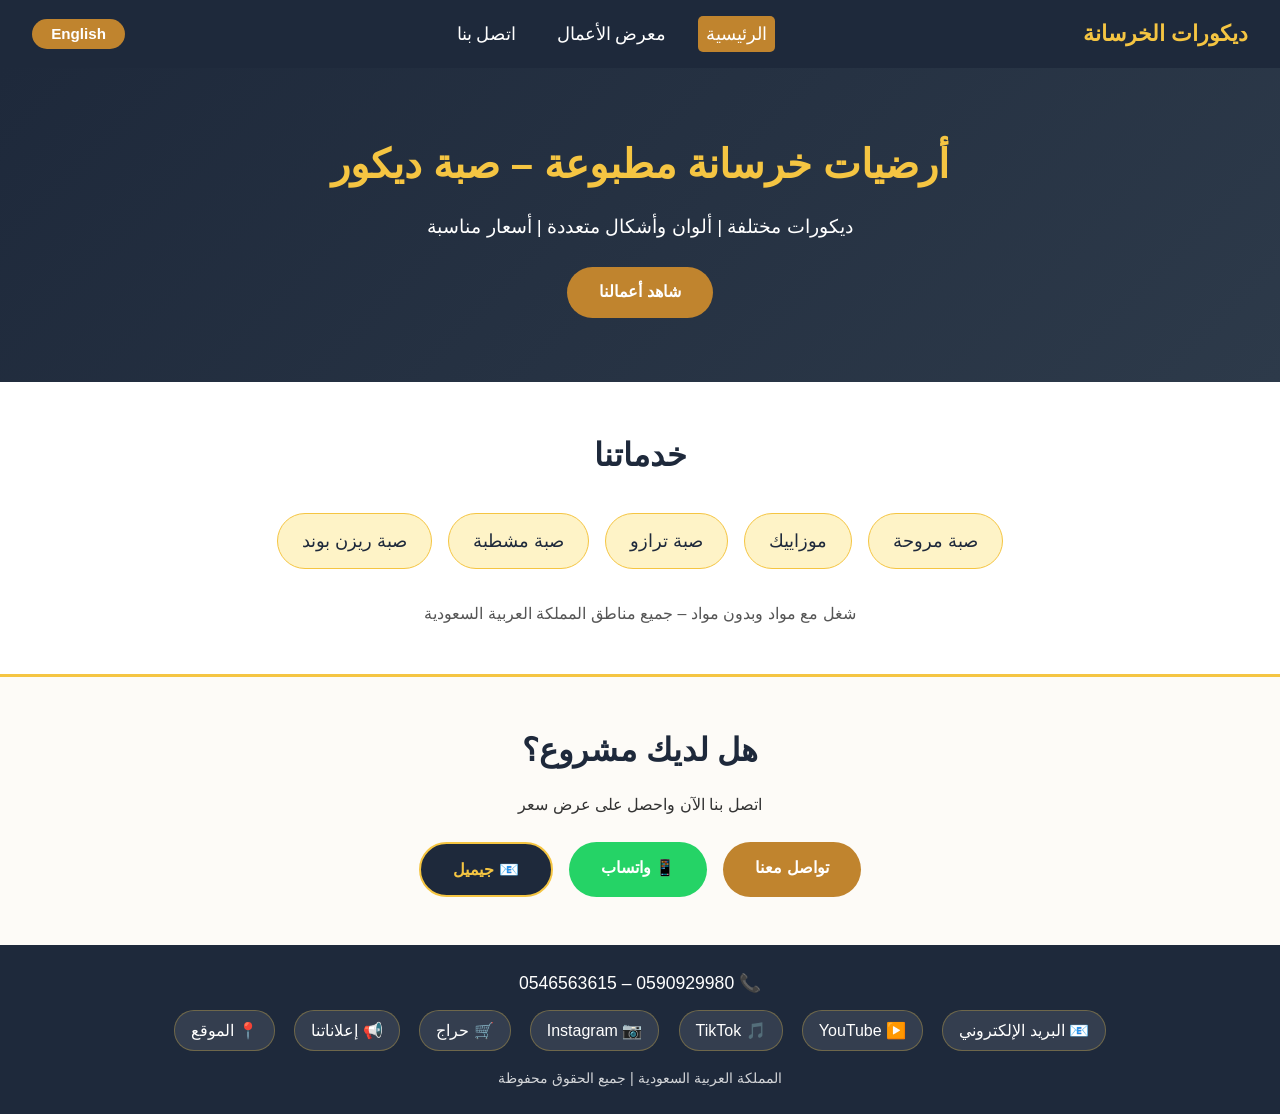
==== index.html @ 43a1a2ac "Initial commit: complete bilingual stamped concrete website" ====
<!DOCTYPE html>
<html lang="ar" dir="rtl">
<head>
    <meta charset="UTF-8">
    <meta name="viewport" content="width=device-width, initial-scale=1.0">
    <title>أرضيات خرسانة مطبوعة – صبة ديكور | Stamped Concrete Flooring</title>
    <meta name="description" content="خدمات أرضيات خرسانة مطبوعة وملونة في المملكة العربية السعودية – صبة مروحة، موزاييك، ترازو، ريزن بوند. أسعار مناسبة وجودة عالية.">
    <meta name="keywords" content="خرسانة مطبوعة, أرضيات ديكور, صبة ترازو, موزاييك, ريزن بوند, السعودية, ديكورات خرسانية">
    <meta property="og:title" content="أرضيات خرسانة مطبوعة – صبة ديكور">
    <meta property="og:description" content="أفضل خدمات الخرسانة المطبوعة في السعودية – تصاميم عصرية، أسعار تنافسية.">
    <meta property="og:type" content="website">
    <meta property="og:url" content="https://your-site.netlify.app/">
    <meta property="og:image" content="https://your-site.netlify.app/images/og-home.jpg">
    <link rel="stylesheet" href="css/style.css">
</head>
<body>
    <nav>
        <div class="logo">
            <span class="lang-ar">ديكورات الخرسانة</span>
            <span class="lang-en">Decorative Concrete</span>
        </div>
        <ul>
            <li><a href="index.html" class="active"><span class="lang-ar">الرئيسية</span><span class="lang-en">Home</span></a></li>
            <li><a href="gallery.html"><span class="lang-ar">معرض الأعمال</span><span class="lang-en">Gallery</span></a></li>
            <li><a href="contact.html"><span class="lang-ar">اتصل بنا</span><span class="lang-en">Contact</span></a></li>
        </ul>
        <button id="lang-toggle" class="lang-btn">English</button>
    </nav>

    <section class="hero">
        <h1>
            <span class="lang-ar">أرضيات خرسانة مطبوعة – صبة ديكور</span>
            <span class="lang-en">Stamped Concrete Flooring – Decorative Slab</span>
        </h1>
        <p>
            <span class="lang-ar">ديكورات مختلفة | ألوان وأشكال متعددة | أسعار مناسبة</span>
            <span class="lang-en">Various Designs | Multiple Colors &amp; Shapes | Affordable Prices</span>
        </p>
        <a href="gallery.html" class="btn">
            <span class="lang-ar">شاهد أعمالنا</span>
            <span class="lang-en">View Our Work</span>
        </a>
    </section>

    <section class="services">
        <h2>
            <span class="lang-ar">خدماتنا</span>
            <span class="lang-en">Our Services</span>
        </h2>
        <div class="service-list">
            <div class="service-item"><span class="lang-ar">صبة مروحة</span><span class="lang-en">Fan Pattern</span></div>
            <div class="service-item"><span class="lang-ar">موزاييك</span><span class="lang-en">Mosaic</span></div>
            <div class="service-item"><span class="lang-ar">صبة ترازو</span><span class="lang-en">Terrazzo Finish</span></div>
            <div class="service-item"><span class="lang-ar">صبة مشطبة</span><span class="lang-en">Smooth Trowel Finish</span></div>
            <div class="service-item"><span class="lang-ar">صبة ريزن بوند</span><span class="lang-en">Resin Bond</span></div>
        </div>
        <p class="note">
            <span class="lang-ar">شغل مع مواد وبدون مواد – جميع مناطق المملكة العربية السعودية</span>
            <span class="lang-en">Work with or without materials – All regions of Saudi Arabia</span>
        </p>
    </section>

    <section class="cta">
        <h2>
            <span class="lang-ar">هل لديك مشروع؟</span>
            <span class="lang-en">Have a Project?</span>
        </h2>
        <p>
            <span class="lang-ar">اتصل بنا الآن واحصل على عرض سعر</span>
            <span class="lang-en">Contact us now for a price quote</span>
        </p>
        <div class="cta-buttons">
            <a href="contact.html" class="btn">
                <span class="lang-ar">تواصل معنا</span>
                <span class="lang-en">Get in Touch</span>
            </a>
            <a href="https://wa.me/966590929980?text=السلام%20عليكم،%20أريد%20الاستفسار%20عن%20خدمات%20الخرسانة%20المطبوعة%20والديكورات." target="_blank" class="btn whatsapp-cta-btn">
                📱 <span class="lang-ar">واتساب</span><span class="lang-en">WhatsApp</span>
            </a>
            <a href="https://mail.google.com/mail/?view=cm&fs=1&to=Ziaurrahmanzsdir5405@gmail.com&su=استفسار%20عن%20الخرسانة%20المطبوعة&body=السلام%20عليكم،%20أريد%20الاستفسار%20عن%20خدماتكم..." target="_blank" class="btn email-cta-btn">
                📧 <span class="lang-ar">جيميل</span><span class="lang-en">Gmail</span>
            </a>
        </div>
    </section>

    <footer>
        <div class="footer-contact">
            <span class="lang-ar">📞 0590929980 – 0546563615</span>
            <span class="lang-en">📞 +966 59 092 9980 – +966 54 656 3615</span>
        </div>
        <div class="social-links">
            <a href="mailto:Ziaurrahmanzsdir5405@gmail.com">📧 <span class="lang-ar">البريد الإلكتروني</span><span class="lang-en">Email</span></a>
            <a href="https://youtube.com/@ziaurrahmandir9875?si=9WGgeaylaAGoXP9o" target="_blank">▶️ YouTube</a>
            <a href="https://www.tiktok.com/@concrete.stumped?_r=1&_t=ZS-96AVyMabSJc" target="_blank">🎵 TikTok</a>
            <a href="https://www.instagram.com/stamped_concrets_flooring?igsh=ZmpiemlpenpobGZy&utm_source=qr" target="_blank">📷 Instagram</a>
            <a href="https://haraj.com.sa/shared-post/019e03a4-a156-7d0e-a157-987ded755cda/" target="_blank">🛒 <span class="lang-ar">حراج</span><span class="lang-en">Haraj</span></a>
            <a href="https://haraj.com.sa/@sbh_513?src=ios" target="_blank">📢 <span class="lang-ar">إعلاناتنا</span><span class="lang-en">Our Ads</span></a>
            <a href="https://www.google.com/maps/place/24%C2%B037'01.4%22N+46%C2%B042'46.4%22E" target="_blank">📍 <span class="lang-ar">الموقع</span><span class="lang-en">Location</span></a>
        </div>
        <p class="copyright">
            <span class="lang-ar">المملكة العربية السعودية | جميع الحقوق محفوظة</span>
            <span class="lang-en">Saudi Arabia | All Rights Reserved</span>
        </p>
    </footer>
</body>
</html>
---- css/style.css ----
* {
    margin: 0;
    padding: 0;
    box-sizing: border-box;
}

body {
    font-family: 'Segoe UI', Tahoma, Geneva, Verdana, sans-serif;
    line-height: 1.6;
    color: #333;
    background: #fdfbf7;
}

/* Navigation */
nav {
    display: flex;
    justify-content: space-between;
    align-items: center;
    background: #1e293b;
    color: white;
    padding: 1rem 2rem;
    flex-wrap: wrap;
}

.logo {
    font-size: 1.4rem;
    font-weight: bold;
    color: #f5c542;
}

nav ul {
    list-style: none;
    display: flex;
    gap: 1.5rem;
}

nav a {
    color: white;
    text-decoration: none;
    font-size: 1.1rem;
    padding: 0.5rem;
    border-radius: 5px;
    transition: background 0.3s;
}

nav a.active, nav a:hover {
    background: #c0842e;
}

/* Language Switch Button */
.lang-btn {
    background: #c0842e;
    color: white;
    border: none;
    padding: 0.4rem 1.2rem;
    border-radius: 20px;
    font-size: 0.95rem;
    cursor: pointer;
    font-weight: bold;
    transition: background 0.3s;
    white-space: nowrap;
    margin-right: 1rem;
}

.lang-btn:hover {
    background: #a06d1a;
}

/* Hero */
.hero {
    text-align: center;
    padding: 4rem 2rem;
    background: linear-gradient(135deg, #1e293b, #2d3a4a);
    color: white;
}

.small-hero {
    padding: 2.5rem;
}

.hero h1 {
    font-size: 2.5rem;
    margin-bottom: 1rem;
    color: #f5c542;
}

.hero p {
    font-size: 1.2rem;
    margin-bottom: 1.5rem;
}

.btn {
    display: inline-block;
    background: #c0842e;
    color: white;
    padding: 0.8rem 2rem;
    border-radius: 50px;
    text-decoration: none;
    font-weight: bold;
    transition: background 0.3s;
    border: none;
    cursor: pointer;
    font-size: 1rem;
}

.btn:hover {
    background: #a06d1a;
}

/* Services */
.services {
    padding: 3rem 2rem;
    text-align: center;
    background: white;
    border-bottom: 3px solid #f5c542;
}

.services h2 {
    font-size: 2rem;
    margin-bottom: 2rem;
    color: #1e293b;
}

.service-list {
    display: flex;
    flex-wrap: wrap;
    justify-content: center;
    gap: 1rem;
    margin-bottom: 2rem;
}

.service-item {
    background: #fef3c7;
    padding: 0.8rem 1.5rem;
    border-radius: 30px;
    font-size: 1.1rem;
    font-weight: 500;
    color: #1e293b;
    border: 1px solid #f5c542;
}

.note {
    color: #555;
    font-size: 1rem;
}

/* CTA */
.cta {
    text-align: center;
    padding: 3rem 2rem;
    background: #fdfbf7;
}

.cta h2 {
    font-size: 2rem;
    margin-bottom: 1rem;
    color: #1e293b;
}

/* CTA buttons row */
.cta-buttons {
    display: flex;
    flex-wrap: wrap;
    justify-content: center;
    gap: 1rem;
    margin-top: 1.5rem;
}

.whatsapp-cta-btn {
    background: #25D366;
}

.whatsapp-cta-btn:hover {
    background: #128C7E;
}

.email-cta-btn {
    background: #1e293b;
    color: #f5c542;
    border: 2px solid #f5c542;
}

.email-cta-btn:hover {
    background: #c0842e;
    color: white;
    border-color: #c0842e;
}

/* Footer */
footer {
    background: #1e293b;
    color: white;
    text-align: center;
    padding: 1.5rem 1rem;
    direction: rtl;
}

footer a {
    color: #f5c542;
    text-decoration: none;
}

.footer-contact {
    font-size: 1.1rem;
    margin-bottom: 0.8rem;
}

.social-links {
    display: flex;
    flex-wrap: wrap;
    justify-content: center;
    gap: 1.2rem;
    margin-bottom: 1rem;
    font-size: 1rem;
}

.social-links a {
    color: white;
    background: rgba(255,255,255,0.1);
    padding: 0.4rem 1rem;
    border-radius: 20px;
    transition: background 0.3s;
    text-decoration: none;
    border: 1px solid rgba(245,197,66,0.3);
}

.social-links a:hover {
    background: #c0842e;
    border-color: #f5c542;
}

.copyright {
    font-size: 0.9rem;
    opacity: 0.8;
    margin-top: 0.5rem;
}

/* Gallery */
.gallery-container {
    display: grid;
    grid-template-columns: repeat(auto-fill, minmax(250px, 1fr));
    gap: 15px;
    padding: 2rem;
    max-width: 1200px;
    margin: 0 auto;
}

.gallery-item {
    overflow: hidden;
    border-radius: 8px;
    box-shadow: 0 2px 8px rgba(0,0,0,0.2);
    cursor: pointer;
    transition: transform 0.3s;
    background: #fff;
}

.gallery-item:hover {
    transform: scale(1.02);
}

.gallery-item img {
    width: 100%;
    height: 200px;
    object-fit: cover;
    display: block;
}

/* Lightbox */
.lightbox {
    display: none;
    position: fixed;
    z-index: 999;
    padding-top: 60px;
    left: 0;
    top: 0;
    width: 100%;
    height: 100%;
    overflow: auto;
    background-color: rgba(0,0,0,0.9);
}

.lightbox-content {
    display: block;
    margin: auto;
    max-width: 80%;
    max-height: 80vh;
}

.close {
    position: absolute;
    top: 30px;
    right: 45px;
    color: #fff;
    font-size: 40px;
    font-weight: bold;
    cursor: pointer;
}

#caption {
    text-align: center;
    color: #ccc;
    padding: 10px 0;
    font-size: 1.2em;
}

/* Contact Page (shared) */
.contact-form-section {
    max-width: 600px;
    margin: 2rem auto;
    padding: 2rem;
    background: white;
    border-radius: 10px;
    box-shadow: 0 2px 15px rgba(0,0,0,0.1);
    border-top: 4px solid #c0842e;
}

.whatsapp-btn {
    display: inline-block;
    background: #25D366;
    color: white;
    padding: 0.8rem 2rem;
    border-radius: 50px;
    text-decoration: none;
    font-weight: bold;
    font-size: 1.1rem;
    transition: background 0.3s;
}

.whatsapp-btn:hover {
    background: #128C7E;
}

/* Extra Links Section */
.extra-links {
    max-width: 600px;
    margin: 2rem auto;
    padding: 2rem;
    background: white;
    border-radius: 10px;
    box-shadow: 0 2px 15px rgba(0,0,0,0.1);
    text-align: center;
}

.extra-links h2, .extra-links h3 {
    margin-bottom: 1rem;
    color: #1e293b;
}

.social-buttons {
    display: flex;
    flex-wrap: wrap;
    justify-content: center;
    gap: 0.8rem;
    margin-bottom: 2rem;
}

.social-btn {
    background: #1e293b;
    color: white;
    padding: 0.5rem 1.2rem;
    border-radius: 25px;
    text-decoration: none;
    transition: background 0.3s;
    font-size: 0.95rem;
}

.social-btn:hover {
    background: #c0842e;
}

.map-link {
    margin-top: 1rem;
}

.map-btn {
    display: inline-block;
    background: #c0842e;
    color: white;
    padding: 0.7rem 1.8rem;
    border-radius: 50px;
    text-decoration: none;
    font-weight: bold;
    transition: background 0.3s;
}

.map-btn:hover {
    background: #a06d1a;
}

/* ---------- LANGUAGE TOGGLE RULES ---------- */
/* Hide English by default (Arabic shown) */
.lang-en {
    display: none;
}

/* When HTML has class lang-en, show English and hide Arabic */
html.lang-en .lang-ar {
    display: none;
}
html.lang-en .lang-en {
    display: inline;
}
/* For block elements that might be span, but need block display */
html.lang-en h1 .lang-en,
html.lang-en h2 .lang-en,
html.lang-en p .lang-en,
html.lang-en .btn .lang-en,
html.lang-en .service-item .lang-en,
html.lang-en label .lang-en {
    display: inline;
}
/* Ensure hero title and similar large spans are block if needed */
html.lang-en .hero h1 .lang-en,
html.lang-en .hero p .lang-en {
    display: block;
}

/* Direction handling */
html[dir="rtl"] body {
    direction: rtl;
    text-align: right;
}
html[dir="ltr"] body {
    direction: ltr;
    text-align: left;
}

/* LTR specific fix for navigation layout */
html[dir="ltr"] nav {
    flex-direction: row;
}
html[dir="rtl"] nav {
    flex-direction: row;
}

/* Responsive */
@media (max-width: 600px) {
    nav {
        flex-direction: column;
        gap: 1rem;
    }
    nav ul {
        flex-wrap: wrap;
        justify-content: center;
    }
    .hero h1 {
        font-size: 1.8rem;
    }
    .social-links {
        flex-direction: column;
        align-items: center;
    }
}
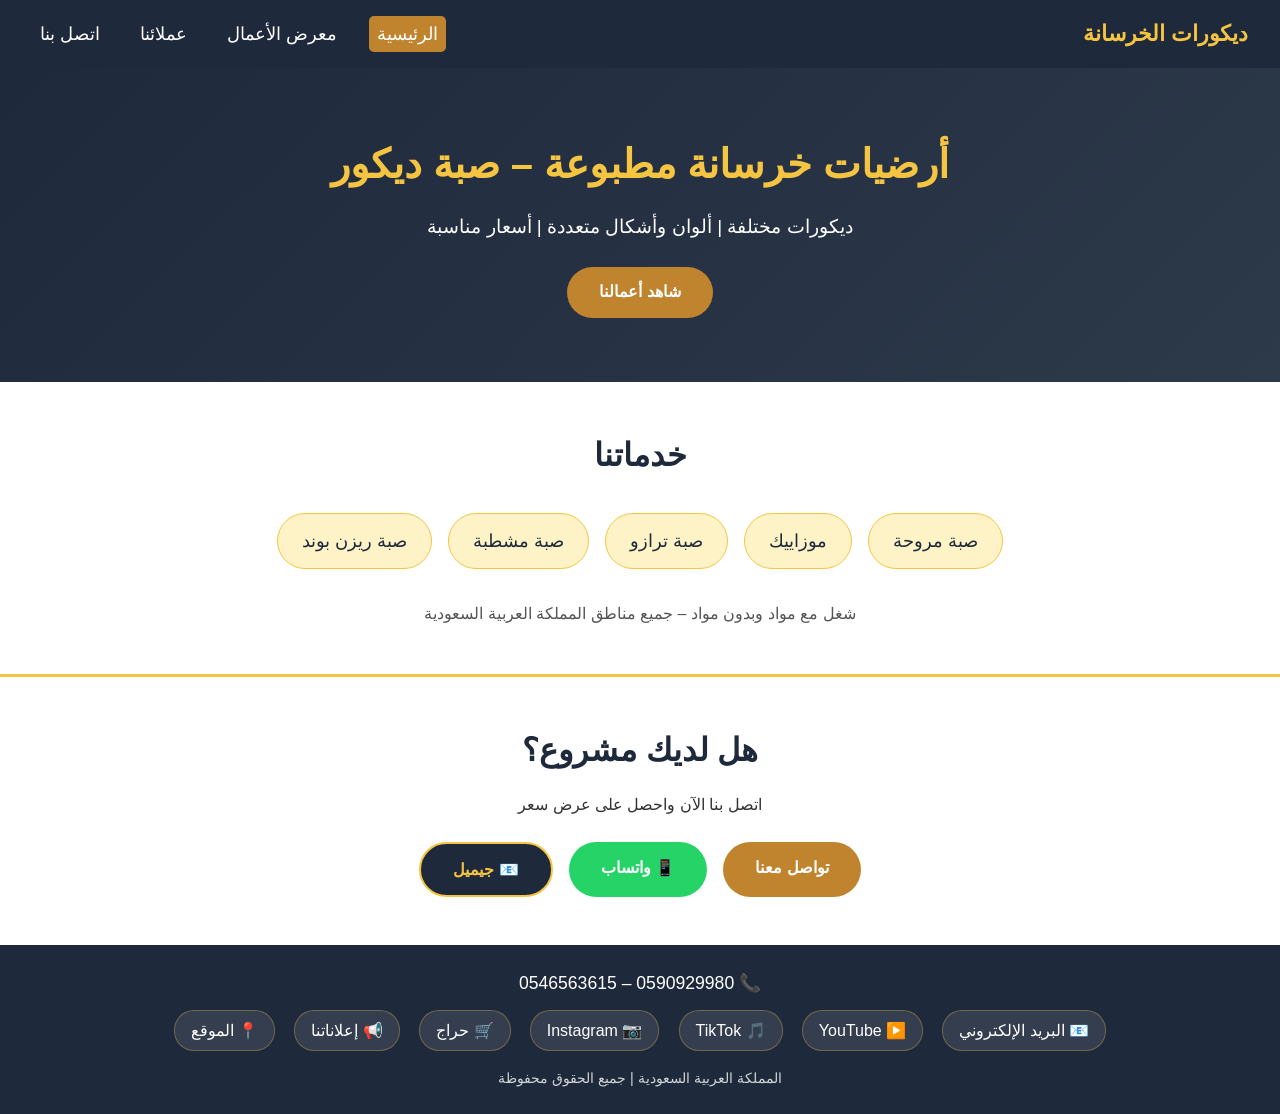
==== commit 5bbbf3f2: "Add tile background, fade-in animations, bilingual toggle, and customers page with counters" ====
--- a/index.html
+++ b/index.html
@@ -9,98 +9,69 @@
     <meta property="og:title" content="أرضيات خرسانة مطبوعة – صبة ديكور">
     <meta property="og:description" content="أفضل خدمات الخرسانة المطبوعة في السعودية – تصاميم عصرية، أسعار تنافسية.">
     <meta property="og:type" content="website">
-    <meta property="og:url" content="https://your-site.netlify.app/">
-    <meta property="og:image" content="https://your-site.netlify.app/images/og-home.jpg">
     <link rel="stylesheet" href="css/style.css">
 </head>
 <body>
     <nav>
-        <div class="logo">
-            <span class="lang-ar">ديكورات الخرسانة</span>
-            <span class="lang-en">Decorative Concrete</span>
-        </div>
+        <div class="logo">ديكورات الخرسانة</div>
         <ul>
-            <li><a href="index.html" class="active"><span class="lang-ar">الرئيسية</span><span class="lang-en">Home</span></a></li>
-            <li><a href="gallery.html"><span class="lang-ar">معرض الأعمال</span><span class="lang-en">Gallery</span></a></li>
-            <li><a href="contact.html"><span class="lang-ar">اتصل بنا</span><span class="lang-en">Contact</span></a></li>
+            <li><a href="index.html" class="active">الرئيسية</a></li>
+            <li><a href="gallery.html">معرض الأعمال</a></li>
+            <li><a href="customers.html">عملائنا</a></li>
+            <li><a href="contact.html">اتصل بنا</a></li>
         </ul>
-        <button id="lang-toggle" class="lang-btn">English</button>
     </nav>
 
-    <section class="hero">
-        <h1>
-            <span class="lang-ar">أرضيات خرسانة مطبوعة – صبة ديكور</span>
-            <span class="lang-en">Stamped Concrete Flooring – Decorative Slab</span>
-        </h1>
-        <p>
-            <span class="lang-ar">ديكورات مختلفة | ألوان وأشكال متعددة | أسعار مناسبة</span>
-            <span class="lang-en">Various Designs | Multiple Colors &amp; Shapes | Affordable Prices</span>
-        </p>
-        <a href="gallery.html" class="btn">
-            <span class="lang-ar">شاهد أعمالنا</span>
-            <span class="lang-en">View Our Work</span>
-        </a>
+    <section class="hero fade-in">
+        <h1>أرضيات خرسانة مطبوعة – صبة ديكور</h1>
+        <p>ديكورات مختلفة | ألوان وأشكال متعددة | أسعار مناسبة</p>
+        <a href="gallery.html" class="btn">شاهد أعمالنا</a>
     </section>
 
-    <section class="services">
-        <h2>
-            <span class="lang-ar">خدماتنا</span>
-            <span class="lang-en">Our Services</span>
-        </h2>
+    <section class="services fade-in">
+        <h2>خدماتنا</h2>
         <div class="service-list">
-            <div class="service-item"><span class="lang-ar">صبة مروحة</span><span class="lang-en">Fan Pattern</span></div>
-            <div class="service-item"><span class="lang-ar">موزاييك</span><span class="lang-en">Mosaic</span></div>
-            <div class="service-item"><span class="lang-ar">صبة ترازو</span><span class="lang-en">Terrazzo Finish</span></div>
-            <div class="service-item"><span class="lang-ar">صبة مشطبة</span><span class="lang-en">Smooth Trowel Finish</span></div>
-            <div class="service-item"><span class="lang-ar">صبة ريزن بوند</span><span class="lang-en">Resin Bond</span></div>
+            <div class="service-item">صبة مروحة</div>
+            <div class="service-item">موزاييك</div>
+            <div class="service-item">صبة ترازو</div>
+            <div class="service-item">صبة مشطبة</div>
+            <div class="service-item">صبة ريزن بوند</div>
         </div>
-        <p class="note">
-            <span class="lang-ar">شغل مع مواد وبدون مواد – جميع مناطق المملكة العربية السعودية</span>
-            <span class="lang-en">Work with or without materials – All regions of Saudi Arabia</span>
-        </p>
+        <p class="note">شغل مع مواد وبدون مواد – جميع مناطق المملكة العربية السعودية</p>
     </section>
 
-    <section class="cta">
-        <h2>
-            <span class="lang-ar">هل لديك مشروع؟</span>
-            <span class="lang-en">Have a Project?</span>
-        </h2>
-        <p>
-            <span class="lang-ar">اتصل بنا الآن واحصل على عرض سعر</span>
-            <span class="lang-en">Contact us now for a price quote</span>
-        </p>
+    <section class="cta fade-in">
+        <h2>هل لديك مشروع؟</h2>
+        <p>اتصل بنا الآن واحصل على عرض سعر</p>
         <div class="cta-buttons">
-            <a href="contact.html" class="btn">
-                <span class="lang-ar">تواصل معنا</span>
-                <span class="lang-en">Get in Touch</span>
-            </a>
-            <a href="https://wa.me/966590929980?text=السلام%20عليكم،%20أريد%20الاستفسار%20عن%20خدمات%20الخرسانة%20المطبوعة%20والديكورات." target="_blank" class="btn whatsapp-cta-btn">
-                📱 <span class="lang-ar">واتساب</span><span class="lang-en">WhatsApp</span>
-            </a>
-            <a href="https://mail.google.com/mail/?view=cm&fs=1&to=Ziaurrahmanzsdir5405@gmail.com&su=استفسار%20عن%20الخرسانة%20المطبوعة&body=السلام%20عليكم،%20أريد%20الاستفسار%20عن%20خدماتكم..." target="_blank" class="btn email-cta-btn">
-                📧 <span class="lang-ar">جيميل</span><span class="lang-en">Gmail</span>
-            </a>
+            <a href="contact.html" class="btn">تواصل معنا</a>
+            <a href="https://wa.me/966590929980?text=السلام%20عليكم،%20أريد%20الاستفسار%20عن%20خدمات%20الخرسانة%20المطبوعة%20والديكورات." target="_blank" class="btn whatsapp-cta-btn">📱 واتساب</a>
+            <a href="https://mail.google.com/mail/?view=cm&fs=1&to=Ziaurrahmanzsdir5405@gmail.com&su=استفسار%20عن%20الخرسانة%20المطبوعة&body=السلام%20عليكم،%20أريد%20الاستفسار%20عن%20خدماتكم..." target="_blank" class="btn email-cta-btn">📧 جيميل</a>
         </div>
     </section>
 
     <footer>
-        <div class="footer-contact">
-            <span class="lang-ar">📞 0590929980 – 0546563615</span>
-            <span class="lang-en">📞 +966 59 092 9980 – +966 54 656 3615</span>
-        </div>
+        <div class="footer-contact">📞 0590929980 – 0546563615</div>
         <div class="social-links">
-            <a href="mailto:Ziaurrahmanzsdir5405@gmail.com">📧 <span class="lang-ar">البريد الإلكتروني</span><span class="lang-en">Email</span></a>
+            <a href="mailto:Ziaurrahmanzsdir5405@gmail.com">📧 البريد الإلكتروني</a>
             <a href="https://youtube.com/@ziaurrahmandir9875?si=9WGgeaylaAGoXP9o" target="_blank">▶️ YouTube</a>
             <a href="https://www.tiktok.com/@concrete.stumped?_r=1&_t=ZS-96AVyMabSJc" target="_blank">🎵 TikTok</a>
             <a href="https://www.instagram.com/stamped_concrets_flooring?igsh=ZmpiemlpenpobGZy&utm_source=qr" target="_blank">📷 Instagram</a>
-            <a href="https://haraj.com.sa/shared-post/019e03a4-a156-7d0e-a157-987ded755cda/" target="_blank">🛒 <span class="lang-ar">حراج</span><span class="lang-en">Haraj</span></a>
-            <a href="https://haraj.com.sa/@sbh_513?src=ios" target="_blank">📢 <span class="lang-ar">إعلاناتنا</span><span class="lang-en">Our Ads</span></a>
-            <a href="https://www.google.com/maps/place/24%C2%B037'01.4%22N+46%C2%B042'46.4%22E" target="_blank">📍 <span class="lang-ar">الموقع</span><span class="lang-en">Location</span></a>
+            <a href="https://haraj.com.sa/shared-post/019e03a4-a156-7d0e-a157-987ded755cda/" target="_blank">🛒 حراج</a>
+            <a href="https://haraj.com.sa/@sbh_513?src=ios" target="_blank">📢 إعلاناتنا</a>
+            <a href="https://www.google.com/maps/place/24%C2%B037'01.4%22N+46%C2%B042'46.4%22E" target="_blank">📍 الموقع</a>
         </div>
-        <p class="copyright">
-            <span class="lang-ar">المملكة العربية السعودية | جميع الحقوق محفوظة</span>
-            <span class="lang-en">Saudi Arabia | All Rights Reserved</span>
-        </p>
+        <p class="copyright">المملكة العربية السعودية | جميع الحقوق محفوظة</p>
     </footer>
+
+    <!-- Fade-in animation on load -->
+    <script>
+        document.addEventListener('DOMContentLoaded', function() {
+            const fadeEls = document.querySelectorAll('.fade-in');
+            fadeEls.forEach((el, i) => {
+                setTimeout(() => el.classList.add('visible'), i * 150);
+            });
+        });
+    </script>
 </body>
 </html>
--- a/css/style.css
+++ b/css/style.css
@@ -4,11 +4,23 @@
     box-sizing: border-box;
 }
 
+/* ========== ONLY TILE IMAGE BACKGROUND ========== */
 body {
     font-family: 'Segoe UI', Tahoma, Geneva, Verdana, sans-serif;
     line-height: 1.6;
     color: #333;
-    background: #fdfbf7;
+    /* Tile image is the sole background – no colour overlay */
+    background: url('../images/gallery/work1.jpeg') no-repeat center center fixed;
+    background-size: cover;
+}
+
+/* All content sections have a very light white transparency so text is readable,
+   but the tile image remains clearly visible behind them. */
+section, footer, .gallery-container, .counter-section,
+.customers-gallery-section, .current-projects, .double-counter {
+    background: rgba(255, 255, 255, 0.75);
+    position: relative;
+    z-index: 1;
 }
 
 /* Navigation */
@@ -20,6 +32,7 @@
     color: white;
     padding: 1rem 2rem;
     flex-wrap: wrap;
+    z-index: 10;
 }
 
 .logo {
@@ -47,25 +60,6 @@
     background: #c0842e;
 }
 
-/* Language Switch Button */
-.lang-btn {
-    background: #c0842e;
-    color: white;
-    border: none;
-    padding: 0.4rem 1.2rem;
-    border-radius: 20px;
-    font-size: 0.95rem;
-    cursor: pointer;
-    font-weight: bold;
-    transition: background 0.3s;
-    white-space: nowrap;
-    margin-right: 1rem;
-}
-
-.lang-btn:hover {
-    background: #a06d1a;
-}
-
 /* Hero */
 .hero {
     text-align: center;
@@ -111,7 +105,6 @@
 .services {
     padding: 3rem 2rem;
     text-align: center;
-    background: white;
     border-bottom: 3px solid #f5c542;
 }
 
@@ -148,7 +141,7 @@
 .cta {
     text-align: center;
     padding: 3rem 2rem;
-    background: #fdfbf7;
+    background: rgba(255, 255, 255, 0.8);
 }
 
 .cta h2 {
@@ -157,7 +150,6 @@
     color: #1e293b;
 }
 
-/* CTA buttons row */
 .cta-buttons {
     display: flex;
     flex-wrap: wrap;
@@ -192,7 +184,6 @@
     color: white;
     text-align: center;
     padding: 1.5rem 1rem;
-    direction: rtl;
 }
 
 footer a {
@@ -303,12 +294,12 @@
     font-size: 1.2em;
 }
 
-/* Contact Page (shared) */
+/* Contact Page */
 .contact-form-section {
     max-width: 600px;
     margin: 2rem auto;
     padding: 2rem;
-    background: white;
+    background: rgba(255, 255, 255, 0.85);
     border-radius: 10px;
     box-shadow: 0 2px 15px rgba(0,0,0,0.1);
     border-top: 4px solid #c0842e;
@@ -330,12 +321,11 @@
     background: #128C7E;
 }
 
-/* Extra Links Section */
 .extra-links {
     max-width: 600px;
     margin: 2rem auto;
     padding: 2rem;
-    background: white;
+    background: rgba(255, 255, 255, 0.85);
     border-radius: 10px;
     box-shadow: 0 2px 15px rgba(0,0,0,0.1);
     text-align: center;
@@ -387,53 +377,106 @@
     background: #a06d1a;
 }
 
-/* ---------- LANGUAGE TOGGLE RULES ---------- */
-/* Hide English by default (Arabic shown) */
-.lang-en {
-    display: none;
-}
-
-/* When HTML has class lang-en, show English and hide Arabic */
-html.lang-en .lang-ar {
-    display: none;
-}
-html.lang-en .lang-en {
-    display: inline;
-}
-/* For block elements that might be span, but need block display */
-html.lang-en h1 .lang-en,
-html.lang-en h2 .lang-en,
-html.lang-en p .lang-en,
-html.lang-en .btn .lang-en,
-html.lang-en .service-item .lang-en,
-html.lang-en label .lang-en {
-    display: inline;
-}
-/* Ensure hero title and similar large spans are block if needed */
-html.lang-en .hero h1 .lang-en,
-html.lang-en .hero p .lang-en {
+/* ========== CUSTOMERS PAGE DOUBLE COUNTER ========== */
+.double-counter {
+    display: flex;
+    flex-wrap: wrap;
+    justify-content: center;
+    gap: 2rem;
+    padding: 3rem 1rem;
+    border-bottom: 3px solid #f5c542;
+}
+
+.counter-card {
+    background: #1e293b;
+    color: #f5c542;
+    padding: 2rem 2.5rem;
+    border-radius: 20px;
+    text-align: center;
+    box-shadow: 0 8px 25px rgba(0,0,0,0.2);
+    min-width: 200px;
+}
+
+.counter-number {
+    font-size: 3rem;
+    font-weight: bold;
     display: block;
 }
 
-/* Direction handling */
-html[dir="rtl"] body {
-    direction: rtl;
-    text-align: right;
-}
-html[dir="ltr"] body {
-    direction: ltr;
-    text-align: left;
-}
-
-/* LTR specific fix for navigation layout */
-html[dir="ltr"] nav {
-    flex-direction: row;
-}
-html[dir="rtl"] nav {
-    flex-direction: row;
-}
-
-/* Responsive */
+.counter-label {
+    font-size: 1.1rem;
+    color: white;
+    margin-top: 0.3rem;
+}
+
+.counter-note {
+    text-align: center;
+    font-size: 1.1rem;
+    color: #555;
+    margin-top: 1rem;
+    margin-bottom: 2rem;
+}
+
+.customers-gallery-section {
+    padding: 2rem 1rem;
+    max-width: 1200px;
+    margin: 0 auto;
+    text-align: center;
+}
+
+.customers-gallery-section h2 {
+    font-size: 2rem;
+    color: #1e293b;
+    margin-bottom: 0.5rem;
+}
+
+.customer-gallery {
+    display: grid;
+    grid-template-columns: repeat(auto-fill, minmax(220px, 1fr));
+    gap: 15px;
+    margin-top: 1rem;
+}
+
+.customer-card {
+    background: white;
+    border-radius: 12px;
+    overflow: hidden;
+    box-shadow: 0 2px 10px rgba(0,0,0,0.1);
+    transition: transform 0.3s;
+}
+
+.customer-card:hover {
+    transform: translateY(-5px);
+}
+
+.customer-card img {
+    width: 100%;
+    height: 180px;
+    object-fit: cover;
+    display: block;
+}
+
+.customer-card .work-name {
+    padding: 0.8rem;
+    text-align: center;
+    font-weight: bold;
+    background: #fdfbf7;
+    color: #1e293b;
+}
+
+/* ========== FADE-IN ANIMATION ========== */
+.fade-in {
+    opacity: 0;
+    transform: translateY(30px);
+    transition: opacity 0.6s ease-out, transform 0.6s ease-out;
+}
+
+.fade-in.visible {
+    opacity: 1;
+    transform: translateY(0);
+}
+
+/* ========== RESPONSIVE ========== */
 @media (max-width: 600px) {
     nav {
         flex-direction: column;
@@ -450,4 +493,8 @@
         flex-direction: column;
         align-items: center;
     }
+    .double-counter {
+        flex-direction: column;
+        align-items: center;
+    }
 }
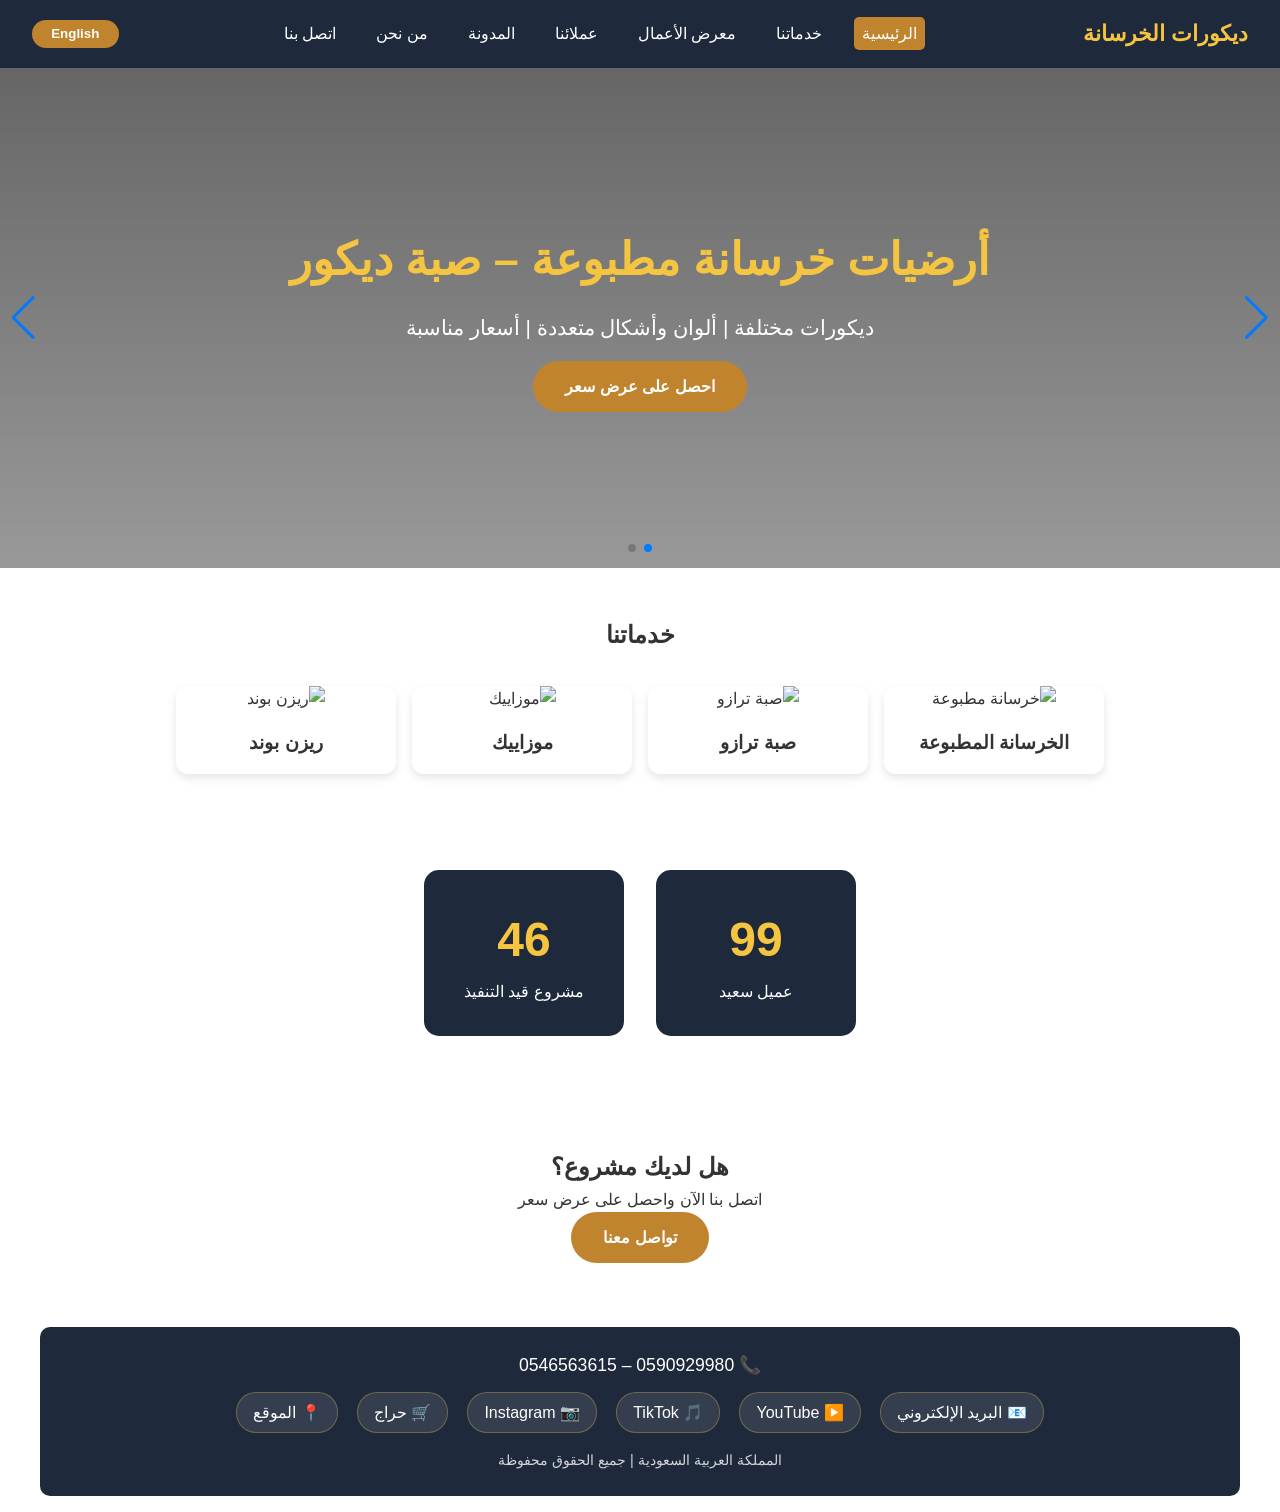
==== commit e7b88412: "Fixed counters, updated customers page, final version ready" ====
--- a/index.html
+++ b/index.html
@@ -9,69 +9,119 @@
     <meta property="og:title" content="أرضيات خرسانة مطبوعة – صبة ديكور">
     <meta property="og:description" content="أفضل خدمات الخرسانة المطبوعة في السعودية – تصاميم عصرية، أسعار تنافسية.">
     <meta property="og:type" content="website">
+    <link href="https://unpkg.com/aos@2.3.1/dist/aos.css" rel="stylesheet">
+    <link rel="stylesheet" href="https://cdn.jsdelivr.net/npm/swiper@11/swiper-bundle.min.css">
     <link rel="stylesheet" href="css/style.css">
+    <script>
+        (function() {
+            const lang = localStorage.getItem('siteLang') || 'ar';
+            const html = document.documentElement;
+            if (lang === 'en') {
+                html.classList.add('lang-en');
+                html.setAttribute('lang', 'en');
+                html.setAttribute('dir', 'ltr');
+            } else {
+                html.classList.remove('lang-en');
+                html.setAttribute('lang', 'ar');
+                html.setAttribute('dir', 'rtl');
+            }
+        })();
+    </script>
 </head>
 <body>
     <nav>
         <div class="logo">ديكورات الخرسانة</div>
         <ul>
             <li><a href="index.html" class="active">الرئيسية</a></li>
+            <li><a href="services.html">خدماتنا</a></li>
             <li><a href="gallery.html">معرض الأعمال</a></li>
             <li><a href="customers.html">عملائنا</a></li>
+            <li><a href="blog.html">المدونة</a></li>
+            <li><a href="about.html">من نحن</a></li>
             <li><a href="contact.html">اتصل بنا</a></li>
         </ul>
+        <button id="lang-toggle" class="lang-btn">English</button>
     </nav>
 
-    <section class="hero fade-in">
-        <h1>أرضيات خرسانة مطبوعة – صبة ديكور</h1>
-        <p>ديكورات مختلفة | ألوان وأشكال متعددة | أسعار مناسبة</p>
-        <a href="gallery.html" class="btn">شاهد أعمالنا</a>
+    <!-- Hero Slider -->
+    <div class="swiper hero-slider">
+        <div class="swiper-wrapper">
+            <div class="swiper-slide slide1">
+                <div class="slide-content" data-aos="fade-up">
+                    <h1>أرضيات خرسانة مطبوعة – صبة ديكور</h1>
+                    <p>ديكورات مختلفة | ألوان وأشكال متعددة | أسعار مناسبة</p>
+                    <a href="contact.html" class="btn">احصل على عرض سعر</a>
+                </div>
+            </div>
+            <div class="swiper-slide slide2">
+                <div class="slide-content" data-aos="fade-up">
+                    <h1>خبرة في جميع أنواع الأرضيات الديكورية</h1>
+                    <p>صبة ترازو، ريزن بوند، موزاييك، ومشطبة</p>
+                    <a href="services.html" class="btn">شاهد خدماتنا</a>
+                </div>
+            </div>
+        </div>
+        <div class="swiper-pagination"></div>
+        <div class="swiper-button-next"></div>
+        <div class="swiper-button-prev"></div>
+    </div>
+
+    <!-- Services Overview -->
+    <section class="services-overview" data-aos="fade-up">
+        <h2>خدماتنا</h2>
+        <div class="service-cards">
+            <a href="service-stamped.html" class="service-card">
+                <img src="images/gallery/work1.jpeg" alt="خرسانة مطبوعة">
+                <h3>الخرسانة المطبوعة</h3>
+            </a>
+            <a href="service-terrazzo.html" class="service-card">
+                <img src="images/gallery/work3.jpeg" alt="صبة ترازو">
+                <h3>صبة ترازو</h3>
+            </a>
+            <a href="service-mosaic.html" class="service-card">
+                <img src="images/gallery/work2.jpeg" alt="موزاييك">
+                <h3>موزاييك</h3>
+            </a>
+            <a href="service-resin.html" class="service-card">
+                <img src="images/gallery/work5.jpeg" alt="ريزن بوند">
+                <h3>ريزن بوند</h3>
+            </a>
+        </div>
     </section>
 
-    <section class="services fade-in">
-        <h2>خدماتنا</h2>
-        <div class="service-list">
-            <div class="service-item">صبة مروحة</div>
-            <div class="service-item">موزاييك</div>
-            <div class="service-item">صبة ترازو</div>
-            <div class="service-item">صبة مشطبة</div>
-            <div class="service-item">صبة ريزن بوند</div>
-        </div>
-        <p class="note">شغل مع مواد وبدون مواد – جميع مناطق المملكة العربية السعودية</p>
-    </section>
+    <section class="counter-section" data-aos="fade-up">
+    <div class="counter-box">
+        <span class="counter-number" id="happyCustomers" data-target="350">0</span>
+        <span class="counter-label">عميل سعيد</span>
+    </div>
+    <div class="counter-box">
+        <span class="counter-number" id="currentProjects" data-target="150">0</span>
+        <span class="counter-label">مشروع قيد التنفيذ</span>
+    </div>
+</section>
 
-    <section class="cta fade-in">
+    <!-- CTA -->
+    <section class="cta" data-aos="fade-up">
         <h2>هل لديك مشروع؟</h2>
         <p>اتصل بنا الآن واحصل على عرض سعر</p>
-        <div class="cta-buttons">
-            <a href="contact.html" class="btn">تواصل معنا</a>
-            <a href="https://wa.me/966590929980?text=السلام%20عليكم،%20أريد%20الاستفسار%20عن%20خدمات%20الخرسانة%20المطبوعة%20والديكورات." target="_blank" class="btn whatsapp-cta-btn">📱 واتساب</a>
-            <a href="https://mail.google.com/mail/?view=cm&fs=1&to=Ziaurrahmanzsdir5405@gmail.com&su=استفسار%20عن%20الخرسانة%20المطبوعة&body=السلام%20عليكم،%20أريد%20الاستفسار%20عن%20خدماتكم..." target="_blank" class="btn email-cta-btn">📧 جيميل</a>
-        </div>
+        <a href="contact.html" class="btn">تواصل معنا</a>
     </section>
 
     <footer>
         <div class="footer-contact">📞 0590929980 – 0546563615</div>
         <div class="social-links">
             <a href="mailto:Ziaurrahmanzsdir5405@gmail.com">📧 البريد الإلكتروني</a>
-            <a href="https://youtube.com/@ziaurrahmandir9875?si=9WGgeaylaAGoXP9o" target="_blank">▶️ YouTube</a>
-            <a href="https://www.tiktok.com/@concrete.stumped?_r=1&_t=ZS-96AVyMabSJc" target="_blank">🎵 TikTok</a>
-            <a href="https://www.instagram.com/stamped_concrets_flooring?igsh=ZmpiemlpenpobGZy&utm_source=qr" target="_blank">📷 Instagram</a>
+            <a href="https://youtube.com/@ziaurrahmandir9875" target="_blank">▶️ YouTube</a>
+            <a href="https://www.tiktok.com/@concrete.stumped" target="_blank">🎵 TikTok</a>
+            <a href="https://www.instagram.com/stamped_concrets_flooring" target="_blank">📷 Instagram</a>
             <a href="https://haraj.com.sa/shared-post/019e03a4-a156-7d0e-a157-987ded755cda/" target="_blank">🛒 حراج</a>
-            <a href="https://haraj.com.sa/@sbh_513?src=ios" target="_blank">📢 إعلاناتنا</a>
             <a href="https://www.google.com/maps/place/24%C2%B037'01.4%22N+46%C2%B042'46.4%22E" target="_blank">📍 الموقع</a>
         </div>
         <p class="copyright">المملكة العربية السعودية | جميع الحقوق محفوظة</p>
     </footer>
 
-    <!-- Fade-in animation on load -->
-    <script>
-        document.addEventListener('DOMContentLoaded', function() {
-            const fadeEls = document.querySelectorAll('.fade-in');
-            fadeEls.forEach((el, i) => {
-                setTimeout(() => el.classList.add('visible'), i * 150);
-            });
-        });
-    </script>
+    <script src="https://unpkg.com/aos@2.3.1/dist/aos.js"></script>
+    <script src="https://cdn.jsdelivr.net/npm/swiper@11/swiper-bundle.min.js"></script>
+    <script src="js/main.js"></script>
 </body>
 </html>
--- a/css/style.css
+++ b/css/style.css
@@ -1,500 +1,104 @@
-* {
-    margin: 0;
-    padding: 0;
-    box-sizing: border-box;
-}
-
-/* ========== ONLY TILE IMAGE BACKGROUND ========== */
+* { margin:0; padding:0; box-sizing:border-box; }
 body {
     font-family: 'Segoe UI', Tahoma, Geneva, Verdana, sans-serif;
-    line-height: 1.6;
-    color: #333;
-    /* Tile image is the sole background – no colour overlay */
+    line-height:1.6;
+    color:#333;
     background: url('../images/gallery/work1.jpeg') no-repeat center center fixed;
     background-size: cover;
 }
-
-/* All content sections have a very light white transparency so text is readable,
-   but the tile image remains clearly visible behind them. */
-section, footer, .gallery-container, .counter-section,
-.customers-gallery-section, .current-projects, .double-counter {
-    background: rgba(255, 255, 255, 0.75);
+section, footer, .gallery-container, .counter-section, .services-list, .service-detail, .blog-posts, .single-post, .about-content {
+    background: rgba(255,255,255,0.8);
     position: relative;
-    z-index: 1;
+    z-index:1;
+    margin: 1rem auto;
+    max-width:1200px;
+    border-radius:10px;
+    padding:2rem;
 }
-
-/* Navigation */
-nav {
-    display: flex;
-    justify-content: space-between;
-    align-items: center;
-    background: #1e293b;
-    color: white;
-    padding: 1rem 2rem;
-    flex-wrap: wrap;
-    z-index: 10;
-}
-
-.logo {
-    font-size: 1.4rem;
-    font-weight: bold;
-    color: #f5c542;
-}
-
-nav ul {
-    list-style: none;
-    display: flex;
-    gap: 1.5rem;
-}
-
-nav a {
-    color: white;
-    text-decoration: none;
-    font-size: 1.1rem;
-    padding: 0.5rem;
-    border-radius: 5px;
-    transition: background 0.3s;
-}
-
-nav a.active, nav a:hover {
-    background: #c0842e;
-}
-
-/* Hero */
-.hero {
-    text-align: center;
-    padding: 4rem 2rem;
-    background: linear-gradient(135deg, #1e293b, #2d3a4a);
-    color: white;
-}
-
-.small-hero {
-    padding: 2.5rem;
-}
-
-.hero h1 {
-    font-size: 2.5rem;
-    margin-bottom: 1rem;
-    color: #f5c542;
-}
-
-.hero p {
-    font-size: 1.2rem;
-    margin-bottom: 1.5rem;
-}
-
-.btn {
-    display: inline-block;
-    background: #c0842e;
-    color: white;
-    padding: 0.8rem 2rem;
-    border-radius: 50px;
-    text-decoration: none;
-    font-weight: bold;
-    transition: background 0.3s;
-    border: none;
-    cursor: pointer;
-    font-size: 1rem;
-}
-
-.btn:hover {
-    background: #a06d1a;
-}
-
-/* Services */
-.services {
-    padding: 3rem 2rem;
-    text-align: center;
-    border-bottom: 3px solid #f5c542;
-}
-
-.services h2 {
-    font-size: 2rem;
-    margin-bottom: 2rem;
-    color: #1e293b;
-}
-
-.service-list {
-    display: flex;
-    flex-wrap: wrap;
-    justify-content: center;
-    gap: 1rem;
-    margin-bottom: 2rem;
-}
-
-.service-item {
-    background: #fef3c7;
-    padding: 0.8rem 1.5rem;
-    border-radius: 30px;
-    font-size: 1.1rem;
-    font-weight: 500;
-    color: #1e293b;
-    border: 1px solid #f5c542;
-}
-
-.note {
-    color: #555;
-    font-size: 1rem;
-}
-
-/* CTA */
-.cta {
-    text-align: center;
-    padding: 3rem 2rem;
-    background: rgba(255, 255, 255, 0.8);
-}
-
-.cta h2 {
-    font-size: 2rem;
-    margin-bottom: 1rem;
-    color: #1e293b;
-}
-
-.cta-buttons {
-    display: flex;
-    flex-wrap: wrap;
-    justify-content: center;
-    gap: 1rem;
-    margin-top: 1.5rem;
-}
-
-.whatsapp-cta-btn {
-    background: #25D366;
-}
-
-.whatsapp-cta-btn:hover {
-    background: #128C7E;
-}
-
-.email-cta-btn {
-    background: #1e293b;
-    color: #f5c542;
-    border: 2px solid #f5c542;
-}
-
-.email-cta-btn:hover {
-    background: #c0842e;
-    color: white;
-    border-color: #c0842e;
-}
-
-/* Footer */
-footer {
-    background: #1e293b;
-    color: white;
-    text-align: center;
-    padding: 1.5rem 1rem;
-}
-
-footer a {
-    color: #f5c542;
-    text-decoration: none;
-}
-
-.footer-contact {
-    font-size: 1.1rem;
-    margin-bottom: 0.8rem;
-}
-
-.social-links {
-    display: flex;
-    flex-wrap: wrap;
-    justify-content: center;
-    gap: 1.2rem;
-    margin-bottom: 1rem;
-    font-size: 1rem;
-}
-
-.social-links a {
-    color: white;
-    background: rgba(255,255,255,0.1);
-    padding: 0.4rem 1rem;
-    border-radius: 20px;
-    transition: background 0.3s;
-    text-decoration: none;
-    border: 1px solid rgba(245,197,66,0.3);
-}
-
-.social-links a:hover {
-    background: #c0842e;
-    border-color: #f5c542;
-}
-
-.copyright {
-    font-size: 0.9rem;
-    opacity: 0.8;
-    margin-top: 0.5rem;
-}
-
-/* Gallery */
-.gallery-container {
-    display: grid;
-    grid-template-columns: repeat(auto-fill, minmax(250px, 1fr));
-    gap: 15px;
-    padding: 2rem;
-    max-width: 1200px;
-    margin: 0 auto;
-}
-
-.gallery-item {
-    overflow: hidden;
-    border-radius: 8px;
-    box-shadow: 0 2px 8px rgba(0,0,0,0.2);
-    cursor: pointer;
-    transition: transform 0.3s;
-    background: #fff;
-}
-
-.gallery-item:hover {
-    transform: scale(1.02);
-}
-
-.gallery-item img {
-    width: 100%;
-    height: 200px;
-    object-fit: cover;
-    display: block;
-}
-
-/* Lightbox */
-.lightbox {
-    display: none;
-    position: fixed;
-    z-index: 999;
-    padding-top: 60px;
-    left: 0;
-    top: 0;
-    width: 100%;
-    height: 100%;
-    overflow: auto;
-    background-color: rgba(0,0,0,0.9);
-}
-
-.lightbox-content {
-    display: block;
-    margin: auto;
-    max-width: 80%;
-    max-height: 80vh;
-}
-
-.close {
-    position: absolute;
-    top: 30px;
-    right: 45px;
-    color: #fff;
-    font-size: 40px;
-    font-weight: bold;
-    cursor: pointer;
-}
-
-#caption {
-    text-align: center;
-    color: #ccc;
-    padding: 10px 0;
-    font-size: 1.2em;
-}
-
-/* Contact Page */
-.contact-form-section {
-    max-width: 600px;
-    margin: 2rem auto;
-    padding: 2rem;
-    background: rgba(255, 255, 255, 0.85);
-    border-radius: 10px;
-    box-shadow: 0 2px 15px rgba(0,0,0,0.1);
-    border-top: 4px solid #c0842e;
-}
-
-.whatsapp-btn {
-    display: inline-block;
-    background: #25D366;
-    color: white;
-    padding: 0.8rem 2rem;
-    border-radius: 50px;
-    text-decoration: none;
-    font-weight: bold;
-    font-size: 1.1rem;
-    transition: background 0.3s;
-}
-
-.whatsapp-btn:hover {
-    background: #128C7E;
-}
-
-.extra-links {
-    max-width: 600px;
-    margin: 2rem auto;
-    padding: 2rem;
-    background: rgba(255, 255, 255, 0.85);
-    border-radius: 10px;
-    box-shadow: 0 2px 15px rgba(0,0,0,0.1);
-    text-align: center;
-}
-
-.extra-links h2, .extra-links h3 {
-    margin-bottom: 1rem;
-    color: #1e293b;
-}
-
-.social-buttons {
-    display: flex;
-    flex-wrap: wrap;
-    justify-content: center;
-    gap: 0.8rem;
-    margin-bottom: 2rem;
-}
-
-.social-btn {
-    background: #1e293b;
-    color: white;
-    padding: 0.5rem 1.2rem;
-    border-radius: 25px;
-    text-decoration: none;
-    transition: background 0.3s;
-    font-size: 0.95rem;
-}
-
-.social-btn:hover {
-    background: #c0842e;
-}
-
-.map-link {
-    margin-top: 1rem;
-}
-
-.map-btn {
-    display: inline-block;
-    background: #c0842e;
-    color: white;
-    padding: 0.7rem 1.8rem;
-    border-radius: 50px;
-    text-decoration: none;
-    font-weight: bold;
-    transition: background 0.3s;
-}
-
-.map-btn:hover {
-    background: #a06d1a;
-}
-
-/* ========== CUSTOMERS PAGE DOUBLE COUNTER ========== */
-.double-counter {
-    display: flex;
-    flex-wrap: wrap;
-    justify-content: center;
-    gap: 2rem;
-    padding: 3rem 1rem;
-    border-bottom: 3px solid #f5c542;
-}
-
-.counter-card {
-    background: #1e293b;
-    color: #f5c542;
-    padding: 2rem 2.5rem;
-    border-radius: 20px;
-    text-align: center;
-    box-shadow: 0 8px 25px rgba(0,0,0,0.2);
-    min-width: 200px;
-}
-
-.counter-number {
-    font-size: 3rem;
-    font-weight: bold;
-    display: block;
-}
-
-.counter-label {
-    font-size: 1.1rem;
-    color: white;
-    margin-top: 0.3rem;
-}
-
-.counter-note {
-    text-align: center;
-    font-size: 1.1rem;
-    color: #555;
-    margin-top: 1rem;
-    margin-bottom: 2rem;
-}
-
-.customers-gallery-section {
-    padding: 2rem 1rem;
-    max-width: 1200px;
-    margin: 0 auto;
-    text-align: center;
-}
-
-.customers-gallery-section h2 {
-    font-size: 2rem;
-    color: #1e293b;
-    margin-bottom: 0.5rem;
-}
-
-.customer-gallery {
-    display: grid;
-    grid-template-columns: repeat(auto-fill, minmax(220px, 1fr));
-    gap: 15px;
-    margin-top: 1rem;
-}
-
-.customer-card {
-    background: white;
-    border-radius: 12px;
-    overflow: hidden;
-    box-shadow: 0 2px 10px rgba(0,0,0,0.1);
-    transition: transform 0.3s;
-}
-
-.customer-card:hover {
-    transform: translateY(-5px);
-}
-
-.customer-card img {
-    width: 100%;
-    height: 180px;
-    object-fit: cover;
-    display: block;
-}
-
-.customer-card .work-name {
-    padding: 0.8rem;
-    text-align: center;
-    font-weight: bold;
-    background: #fdfbf7;
-    color: #1e293b;
-}
-
-/* ========== FADE-IN ANIMATION ========== */
-.fade-in {
-    opacity: 0;
-    transform: translateY(30px);
-    transition: opacity 0.6s ease-out, transform 0.6s ease-out;
-}
-
-.fade-in.visible {
-    opacity: 1;
-    transform: translateY(0);
-}
-
-/* ========== RESPONSIVE ========== */
-@media (max-width: 600px) {
-    nav {
-        flex-direction: column;
-        gap: 1rem;
-    }
-    nav ul {
-        flex-wrap: wrap;
-        justify-content: center;
-    }
-    .hero h1 {
-        font-size: 1.8rem;
-    }
-    .social-links {
-        flex-direction: column;
-        align-items: center;
-    }
-    .double-counter {
-        flex-direction: column;
-        align-items: center;
-    }
+nav { display:flex; justify-content:space-between; align-items:center; background:#1e293b; color:white; padding:1rem 2rem; z-index:100; }
+.logo { font-size:1.4rem; font-weight:bold; color:#f5c542; }
+nav ul { list-style:none; display:flex; gap:1.5rem; }
+nav a { color:white; text-decoration:none; padding:0.5rem; border-radius:5px; transition:0.3s; }
+nav a.active, nav a:hover { background:#c0842e; }
+.lang-btn { background:#c0842e; color:white; border:none; padding:0.4rem 1.2rem; border-radius:20px; cursor:pointer; font-weight:bold; }
+.hero-slider { width:100%; height:500px; }
+.swiper-slide { display:flex; align-items:center; justify-content:center; color:white; background-size:cover; background-position:center; }
+.slide1 { background: linear-gradient(rgba(0,0,0,0.6), rgba(0,0,0,0.4)), url('../images/gallery/work1.jpeg') no-repeat center/cover; }
+.slide2 { background: linear-gradient(rgba(0,0,0,0.6), rgba(0,0,0,0.4)), url('../images/gallery/work5.jpeg') no-repeat center/cover; }
+.slide-content { text-align:center; padding:2rem; }
+.slide-content h1 { font-size:2.8rem; color:#f5c542; }
+.slide-content p { font-size:1.3rem; margin:1rem 0; }
+.btn { display:inline-block; background:#c0842e; color:white; padding:0.8rem 2rem; border-radius:50px; text-decoration:none; font-weight:bold; transition:0.3s; border:none; cursor:pointer; font-size:1rem; }
+.btn:hover { background:#a06d1a; }
+.services-overview { text-align:center; }
+.service-cards { display:flex; flex-wrap:wrap; gap:1rem; justify-content:center; margin-top:2rem; }
+.service-card { background:white; border-radius:12px; overflow:hidden; box-shadow:0 4px 10px rgba(0,0,0,0.1); transition:0.3s; width:220px; text-decoration:none; color:#333; }
+.service-card:hover { transform:translateY(-5px); }
+.service-card img { width:100%; height:150px; object-fit:cover; }
+.service-card h3 { padding:1rem; }
+.counter-section { display:flex; justify-content:center; gap:2rem; flex-wrap:wrap; padding:3rem 1rem; }
+.counter-box { background:#1e293b; color:#f5c542; padding:2rem; border-radius:15px; text-align:center; min-width:200px; }
+.counter-number { font-size:3rem; font-weight:bold; display:block; }
+.counter-label { color:white; }
+.cta { text-align:center; padding:3rem 2rem; }
+.services-list { display:flex; flex-wrap:wrap; gap:2rem; justify-content:center; }
+.service-detail { flex:1 1 250px; background:white; border-radius:10px; padding:1.5rem; text-align:center; }
+.service-detail img { width:100%; height:200px; object-fit:cover; border-radius:8px; }
+.service-detail h2 a { color:#1e293b; text-decoration:none; }
+.service-hero { text-align:center; padding:2rem; }
+.service-hero img { max-width:100%; border-radius:12px; }
+.service-content ul { list-style:inside; margin:1rem 0; }
+.blog-posts { display:grid; grid-template-columns: repeat(auto-fill, minmax(300px, 1fr)); gap:1.5rem; }
+.post-card { background:white; border-radius:10px; overflow:hidden; box-shadow:0 2px 10px rgba(0,0,0,0.1); transition:0.3s; }
+.post-card:hover { transform:translateY(-5px); }
+.post-card img { width:100%; height:200px; object-fit:cover; }
+.post-card h2 { padding:1rem 1rem 0; }
+.post-card h2 a { color:#1e293b; text-decoration:none; }
+.post-card p { padding:0 1rem 1rem; }
+.single-post { max-width:800px; }
+.about-hero, .about-content { max-width:800px; }
+.contact-form-section { max-width:600px; background:rgba(255,255,255,0.85); }
+.contact-form-section form { display:flex; flex-direction:column; gap:0.5rem; }
+.contact-form-section input, .contact-form-section textarea { padding:0.8rem; border:1px solid #ddd; border-radius:5px; }
+.whatsapp-btn { display:inline-block; background:#25D366; color:white; padding:0.8rem 2rem; border-radius:50px; text-decoration:none; font-weight:bold; transition:0.3s; }
+.whatsapp-btn:hover { background:#128C7E; }
+.extra-links { text-align:center; }
+.social-buttons { display:flex; flex-wrap:wrap; justify-content:center; gap:0.8rem; margin-bottom:2rem; }
+.social-btn { background:#1e293b; color:white; padding:0.5rem 1.2rem; border-radius:25px; text-decoration:none; transition:0.3s; }
+.social-btn:hover { background:#c0842e; }
+.map-link { margin-top:1rem; }
+.map-btn { display:inline-block; background:#c0842e; color:white; padding:0.7rem 1.8rem; border-radius:50px; text-decoration:none; font-weight:bold; transition:0.3s; }
+.map-btn:hover { background:#a06d1a; }
+.double-counter { display:flex; justify-content:center; gap:2rem; flex-wrap:wrap; padding:2rem 1rem; }
+.counter-card { background:#1e293b; color:#f5c542; padding:2rem 2.5rem; border-radius:20px; text-align:center; min-width:200px; }
+.counter-card .counter-number { font-size:3rem; font-weight:bold; display:block; }
+.counter-card .counter-label { font-size:1.1rem; color:white; margin-top:0.3rem; }
+.counter-note { text-align:center; font-size:1.1rem; color:#555; margin:1rem 0; }
+.customers-gallery-section { padding:2rem 1rem; max-width:1200px; margin:0 auto; text-align:center; }
+.customer-gallery { display:grid; grid-template-columns: repeat(auto-fill, minmax(220px, 1fr)); gap:15px; margin-top:1rem; }
+.customer-card { background:white; border-radius:12px; overflow:hidden; box-shadow:0 2px 10px rgba(0,0,0,0.1); transition:0.3s; }
+.customer-card:hover { transform:translateY(-5px); }
+.customer-card img { width:100%; height:180px; object-fit:cover; display:block; }
+.customer-card .work-name { padding:0.8rem; text-align:center; font-weight:bold; background:#fdfbf7; color:#1e293b; }
+footer { background:#1e293b; color:white; text-align:center; padding:1.5rem 1rem; }
+footer a { color:#f5c542; text-decoration:none; }
+.footer-contact { font-size:1.1rem; margin-bottom:0.8rem; }
+.social-links { display:flex; flex-wrap:wrap; justify-content:center; gap:1.2rem; margin-bottom:1rem; }
+.social-links a { color:white; background:rgba(255,255,255,0.1); padding:0.4rem 1rem; border-radius:20px; transition:0.3s; border:1px solid rgba(245,197,66,0.3); }
+.social-links a:hover { background:#c0842e; }
+.copyright { font-size:0.9rem; opacity:0.8; margin-top:0.5rem; }
+.gallery-container { display:grid; grid-template-columns: repeat(auto-fill, minmax(250px, 1fr)); gap:15px; padding:2rem; }
+.gallery-item { overflow:hidden; border-radius:8px; box-shadow:0 2px 8px rgba(0,0,0,0.2); cursor:pointer; transition:0.3s; background:#fff; }
+.gallery-item:hover { transform:scale(1.02); }
+.gallery-item img { width:100%; height:200px; object-fit:cover; display:block; }
+.lightbox { display:none; position:fixed; z-index:999; padding-top:60px; left:0; top:0; width:100%; height:100%; overflow:auto; background-color:rgba(0,0,0,0.9); }
+.lightbox-content { display:block; margin:auto; max-width:80%; max-height:80vh; }
+.close { position:absolute; top:30px; right:45px; color:#fff; font-size:40px; cursor:pointer; }
+#caption { text-align:center; color:#ccc; padding:10px 0; }
+@media (max-width:600px) {
+    nav { flex-direction:column; gap:1rem; }
+    .hero-slider { height:350px; }
+    .slide-content h1 { font-size:2rem; }
+    .social-links { flex-direction:column; align-items:center; }
+    .double-counter { flex-direction:column; align-items:center; }
 }
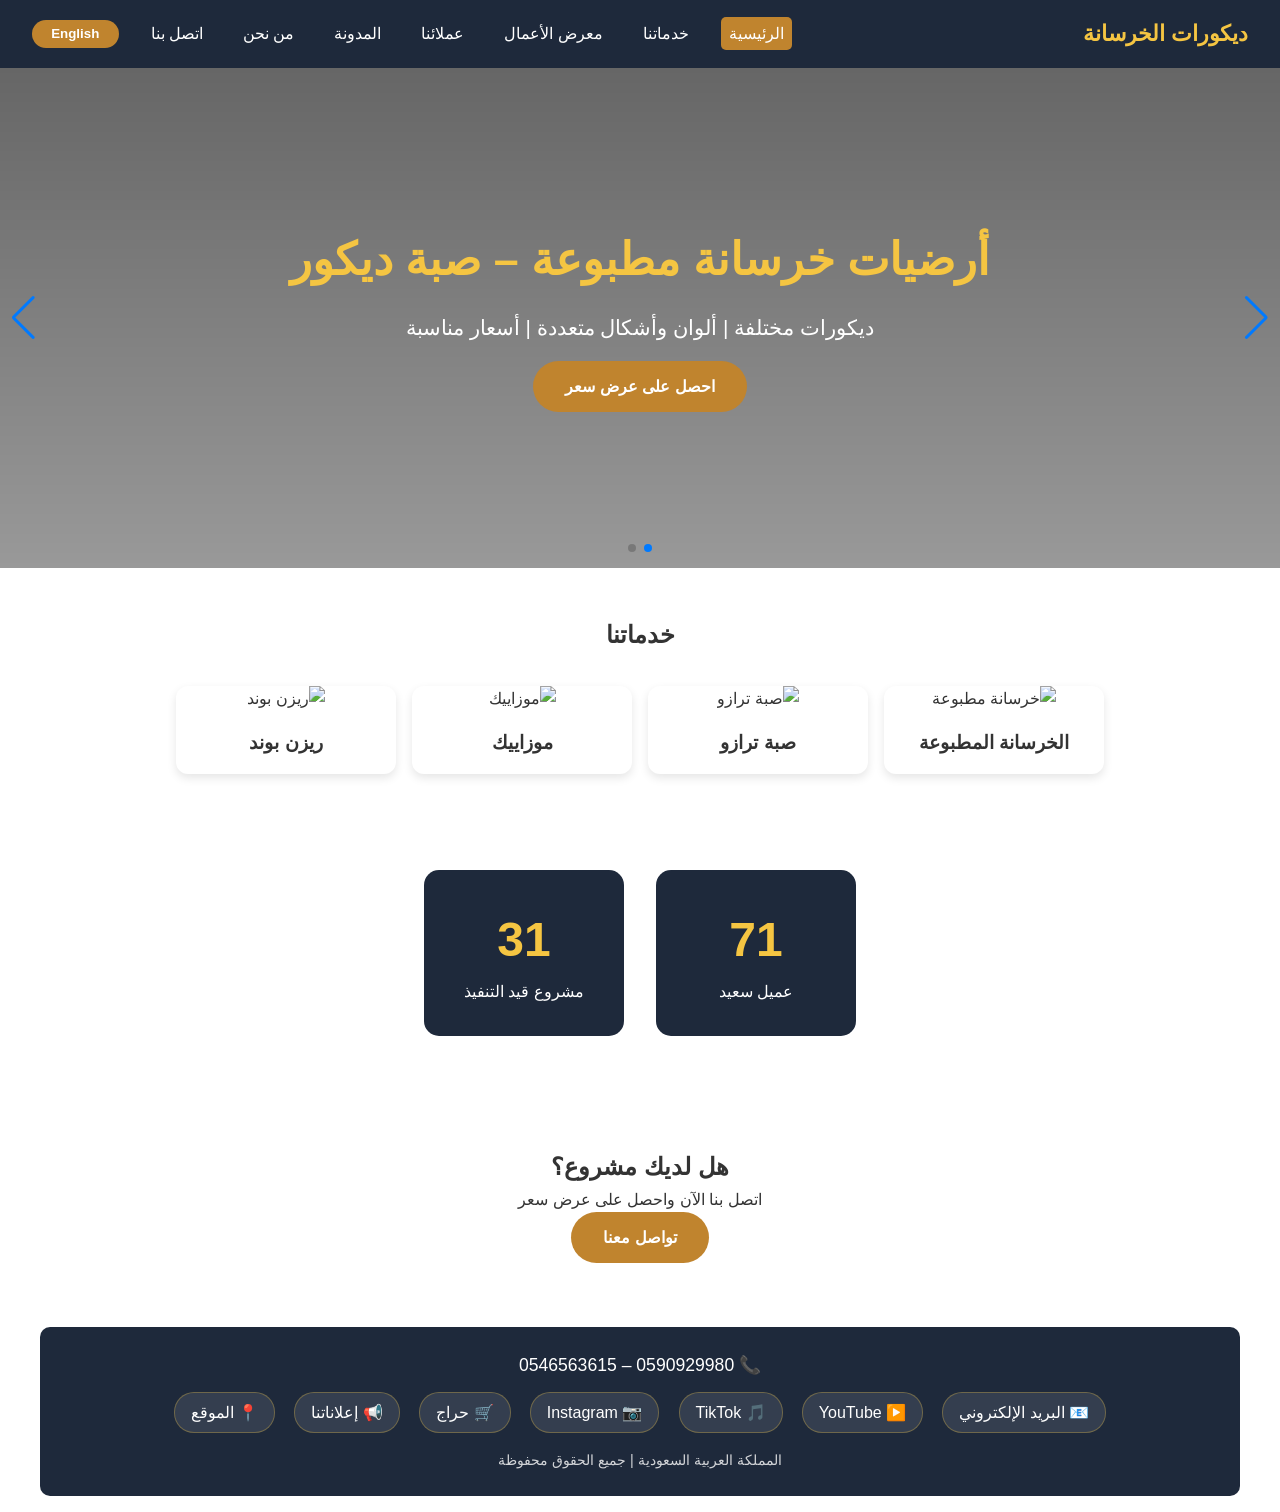
==== commit d1b19711: "Mobile responsive with hamburger menu and updated all pages" ====
--- a/index.html
+++ b/index.html
@@ -9,6 +9,8 @@
     <meta property="og:title" content="أرضيات خرسانة مطبوعة – صبة ديكور">
     <meta property="og:description" content="أفضل خدمات الخرسانة المطبوعة في السعودية – تصاميم عصرية، أسعار تنافسية.">
     <meta property="og:type" content="website">
+    <meta property="og:url" content="https://your-site.netlify.app/">
+    <meta property="og:image" content="https://your-site.netlify.app/images/og-home.jpg">
     <link href="https://unpkg.com/aos@2.3.1/dist/aos.css" rel="stylesheet">
     <link rel="stylesheet" href="https://cdn.jsdelivr.net/npm/swiper@11/swiper-bundle.min.css">
     <link rel="stylesheet" href="css/style.css">
@@ -29,18 +31,22 @@
     </script>
 </head>
 <body>
+    <!-- HAMBURGER NAVIGATION -->
     <nav>
         <div class="logo">ديكورات الخرسانة</div>
-        <ul>
-            <li><a href="index.html" class="active">الرئيسية</a></li>
-            <li><a href="services.html">خدماتنا</a></li>
-            <li><a href="gallery.html">معرض الأعمال</a></li>
-            <li><a href="customers.html">عملائنا</a></li>
-            <li><a href="blog.html">المدونة</a></li>
-            <li><a href="about.html">من نحن</a></li>
-            <li><a href="contact.html">اتصل بنا</a></li>
-        </ul>
-        <button id="lang-toggle" class="lang-btn">English</button>
+        <button class="hamburger" id="hamburger">☰</button>
+        <div class="nav-links" id="navLinks">
+            <ul>
+                <li><a href="index.html" class="active">الرئيسية</a></li>
+                <li><a href="services.html">خدماتنا</a></li>
+                <li><a href="gallery.html">معرض الأعمال</a></li>
+                <li><a href="customers.html">عملائنا</a></li>
+                <li><a href="blog.html">المدونة</a></li>
+                <li><a href="about.html">من نحن</a></li>
+                <li><a href="contact.html">اتصل بنا</a></li>
+            </ul>
+            <button id="lang-toggle" class="lang-btn">English</button>
+        </div>
     </nav>
 
     <!-- Hero Slider -->
@@ -89,16 +95,17 @@
         </div>
     </section>
 
+    <!-- Counter Section -->
     <section class="counter-section" data-aos="fade-up">
-    <div class="counter-box">
-        <span class="counter-number" id="happyCustomers" data-target="350">0</span>
-        <span class="counter-label">عميل سعيد</span>
-    </div>
-    <div class="counter-box">
-        <span class="counter-number" id="currentProjects" data-target="150">0</span>
-        <span class="counter-label">مشروع قيد التنفيذ</span>
-    </div>
-</section>
+        <div class="counter-box">
+            <span class="counter-number" id="happyCustomers" data-target="350">0</span>
+            <span class="counter-label">عميل سعيد</span>
+        </div>
+        <div class="counter-box">
+            <span class="counter-number" id="currentProjects" data-target="150">0</span>
+            <span class="counter-label">مشروع قيد التنفيذ</span>
+        </div>
+    </section>
 
     <!-- CTA -->
     <section class="cta" data-aos="fade-up">
@@ -115,6 +122,7 @@
             <a href="https://www.tiktok.com/@concrete.stumped" target="_blank">🎵 TikTok</a>
             <a href="https://www.instagram.com/stamped_concrets_flooring" target="_blank">📷 Instagram</a>
             <a href="https://haraj.com.sa/shared-post/019e03a4-a156-7d0e-a157-987ded755cda/" target="_blank">🛒 حراج</a>
+            <a href="https://haraj.com.sa/@sbh_513?src=ios" target="_blank">📢 إعلاناتنا</a>
             <a href="https://www.google.com/maps/place/24%C2%B037'01.4%22N+46%C2%B042'46.4%22E" target="_blank">📍 الموقع</a>
         </div>
         <p class="copyright">المملكة العربية السعودية | جميع الحقوق محفوظة</p>
--- a/css/style.css
+++ b/css/style.css
@@ -15,12 +15,65 @@
     border-radius:10px;
     padding:2rem;
 }
-nav { display:flex; justify-content:space-between; align-items:center; background:#1e293b; color:white; padding:1rem 2rem; z-index:100; }
+
+/* ========== NAVIGATION ========== */
+nav {
+    display: flex;
+    justify-content: space-between;
+    align-items: center;
+    background: #1e293b;
+    color: white;
+    padding: 1rem 2rem;
+    flex-wrap: wrap;
+    position: relative;
+    z-index: 100;
+}
 .logo { font-size:1.4rem; font-weight:bold; color:#f5c542; }
-nav ul { list-style:none; display:flex; gap:1.5rem; }
-nav a { color:white; text-decoration:none; padding:0.5rem; border-radius:5px; transition:0.3s; }
-nav a.active, nav a:hover { background:#c0842e; }
-.lang-btn { background:#c0842e; color:white; border:none; padding:0.4rem 1.2rem; border-radius:20px; cursor:pointer; font-weight:bold; }
+
+.hamburger {
+    display: none;
+    background: none;
+    border: none;
+    color: white;
+    font-size: 2rem;
+    cursor: pointer;
+}
+
+.nav-links {
+    display: flex;
+    align-items: center;
+    gap: 1.5rem;
+}
+
+.nav-links ul {
+    list-style: none;
+    display: flex;
+    gap: 1.5rem;
+}
+
+.nav-links a {
+    color: white;
+    text-decoration: none;
+    padding: 0.5rem;
+    border-radius: 5px;
+    transition: 0.3s;
+}
+
+.nav-links a.active, .nav-links a:hover {
+    background: #c0842e;
+}
+
+.lang-btn {
+    background: #c0842e;
+    color: white;
+    border: none;
+    padding: 0.4rem 1.2rem;
+    border-radius: 20px;
+    cursor: pointer;
+    font-weight: bold;
+}
+
+/* ========== HERO SLIDER ========== */
 .hero-slider { width:100%; height:500px; }
 .swiper-slide { display:flex; align-items:center; justify-content:center; color:white; background-size:cover; background-position:center; }
 .slide1 { background: linear-gradient(rgba(0,0,0,0.6), rgba(0,0,0,0.4)), url('../images/gallery/work1.jpeg') no-repeat center/cover; }
@@ -28,26 +81,51 @@
 .slide-content { text-align:center; padding:2rem; }
 .slide-content h1 { font-size:2.8rem; color:#f5c542; }
 .slide-content p { font-size:1.3rem; margin:1rem 0; }
-.btn { display:inline-block; background:#c0842e; color:white; padding:0.8rem 2rem; border-radius:50px; text-decoration:none; font-weight:bold; transition:0.3s; border:none; cursor:pointer; font-size:1rem; }
-.btn:hover { background:#a06d1a; }
+
+.btn {
+    display: inline-block;
+    background: #c0842e;
+    color: white;
+    padding: 0.8rem 2rem;
+    border-radius: 50px;
+    text-decoration: none;
+    font-weight: bold;
+    transition: 0.3s;
+    border: none;
+    cursor: pointer;
+    font-size: 1rem;
+}
+.btn:hover { background: #a06d1a; }
+
+/* ========== SERVICES OVERVIEW ========== */
 .services-overview { text-align:center; }
 .service-cards { display:flex; flex-wrap:wrap; gap:1rem; justify-content:center; margin-top:2rem; }
 .service-card { background:white; border-radius:12px; overflow:hidden; box-shadow:0 4px 10px rgba(0,0,0,0.1); transition:0.3s; width:220px; text-decoration:none; color:#333; }
 .service-card:hover { transform:translateY(-5px); }
 .service-card img { width:100%; height:150px; object-fit:cover; }
 .service-card h3 { padding:1rem; }
+
+/* ========== COUNTERS ========== */
 .counter-section { display:flex; justify-content:center; gap:2rem; flex-wrap:wrap; padding:3rem 1rem; }
 .counter-box { background:#1e293b; color:#f5c542; padding:2rem; border-radius:15px; text-align:center; min-width:200px; }
 .counter-number { font-size:3rem; font-weight:bold; display:block; }
 .counter-label { color:white; }
+
+/* ========== CTA ========== */
 .cta { text-align:center; padding:3rem 2rem; }
+
+/* ========== SERVICES LIST ========== */
 .services-list { display:flex; flex-wrap:wrap; gap:2rem; justify-content:center; }
 .service-detail { flex:1 1 250px; background:white; border-radius:10px; padding:1.5rem; text-align:center; }
 .service-detail img { width:100%; height:200px; object-fit:cover; border-radius:8px; }
 .service-detail h2 a { color:#1e293b; text-decoration:none; }
+
+/* ========== SERVICE HERO (individual) ========== */
 .service-hero { text-align:center; padding:2rem; }
 .service-hero img { max-width:100%; border-radius:12px; }
 .service-content ul { list-style:inside; margin:1rem 0; }
+
+/* ========== BLOG ========== */
 .blog-posts { display:grid; grid-template-columns: repeat(auto-fill, minmax(300px, 1fr)); gap:1.5rem; }
 .post-card { background:white; border-radius:10px; overflow:hidden; box-shadow:0 2px 10px rgba(0,0,0,0.1); transition:0.3s; }
 .post-card:hover { transform:translateY(-5px); }
@@ -55,31 +133,45 @@
 .post-card h2 { padding:1rem 1rem 0; }
 .post-card h2 a { color:#1e293b; text-decoration:none; }
 .post-card p { padding:0 1rem 1rem; }
+
+/* ========== SINGLE POST ========== */
 .single-post { max-width:800px; }
+
+/* ========== ABOUT ========== */
 .about-hero, .about-content { max-width:800px; }
+
+/* ========== CONTACT FORM ========== */
 .contact-form-section { max-width:600px; background:rgba(255,255,255,0.85); }
 .contact-form-section form { display:flex; flex-direction:column; gap:0.5rem; }
-.contact-form-section input, .contact-form-section textarea { padding:0.8rem; border:1px solid #ddd; border-radius:5px; }
+.contact-form-section input, .contact-form-section textarea { padding:0.8rem; border:1px solid #ddd; border-radius:5px; font-size:1rem; }
+
 .whatsapp-btn { display:inline-block; background:#25D366; color:white; padding:0.8rem 2rem; border-radius:50px; text-decoration:none; font-weight:bold; transition:0.3s; }
 .whatsapp-btn:hover { background:#128C7E; }
+
 .extra-links { text-align:center; }
 .social-buttons { display:flex; flex-wrap:wrap; justify-content:center; gap:0.8rem; margin-bottom:2rem; }
 .social-btn { background:#1e293b; color:white; padding:0.5rem 1.2rem; border-radius:25px; text-decoration:none; transition:0.3s; }
 .social-btn:hover { background:#c0842e; }
+
 .map-link { margin-top:1rem; }
 .map-btn { display:inline-block; background:#c0842e; color:white; padding:0.7rem 1.8rem; border-radius:50px; text-decoration:none; font-weight:bold; transition:0.3s; }
 .map-btn:hover { background:#a06d1a; }
+
+/* ========== CUSTOMERS PAGE ========== */
 .double-counter { display:flex; justify-content:center; gap:2rem; flex-wrap:wrap; padding:2rem 1rem; }
 .counter-card { background:#1e293b; color:#f5c542; padding:2rem 2.5rem; border-radius:20px; text-align:center; min-width:200px; }
 .counter-card .counter-number { font-size:3rem; font-weight:bold; display:block; }
 .counter-card .counter-label { font-size:1.1rem; color:white; margin-top:0.3rem; }
 .counter-note { text-align:center; font-size:1.1rem; color:#555; margin:1rem 0; }
+
 .customers-gallery-section { padding:2rem 1rem; max-width:1200px; margin:0 auto; text-align:center; }
 .customer-gallery { display:grid; grid-template-columns: repeat(auto-fill, minmax(220px, 1fr)); gap:15px; margin-top:1rem; }
 .customer-card { background:white; border-radius:12px; overflow:hidden; box-shadow:0 2px 10px rgba(0,0,0,0.1); transition:0.3s; }
 .customer-card:hover { transform:translateY(-5px); }
 .customer-card img { width:100%; height:180px; object-fit:cover; display:block; }
 .customer-card .work-name { padding:0.8rem; text-align:center; font-weight:bold; background:#fdfbf7; color:#1e293b; }
+
+/* ========== FOOTER ========== */
 footer { background:#1e293b; color:white; text-align:center; padding:1.5rem 1rem; }
 footer a { color:#f5c542; text-decoration:none; }
 .footer-contact { font-size:1.1rem; margin-bottom:0.8rem; }
@@ -87,18 +179,60 @@
 .social-links a { color:white; background:rgba(255,255,255,0.1); padding:0.4rem 1rem; border-radius:20px; transition:0.3s; border:1px solid rgba(245,197,66,0.3); }
 .social-links a:hover { background:#c0842e; }
 .copyright { font-size:0.9rem; opacity:0.8; margin-top:0.5rem; }
+
+/* ========== GALLERY & LIGHTBOX ========== */
 .gallery-container { display:grid; grid-template-columns: repeat(auto-fill, minmax(250px, 1fr)); gap:15px; padding:2rem; }
 .gallery-item { overflow:hidden; border-radius:8px; box-shadow:0 2px 8px rgba(0,0,0,0.2); cursor:pointer; transition:0.3s; background:#fff; }
 .gallery-item:hover { transform:scale(1.02); }
 .gallery-item img { width:100%; height:200px; object-fit:cover; display:block; }
+
 .lightbox { display:none; position:fixed; z-index:999; padding-top:60px; left:0; top:0; width:100%; height:100%; overflow:auto; background-color:rgba(0,0,0,0.9); }
 .lightbox-content { display:block; margin:auto; max-width:80%; max-height:80vh; }
 .close { position:absolute; top:30px; right:45px; color:#fff; font-size:40px; cursor:pointer; }
 #caption { text-align:center; color:#ccc; padding:10px 0; }
-@media (max-width:600px) {
-    nav { flex-direction:column; gap:1rem; }
-    .hero-slider { height:350px; }
-    .slide-content h1 { font-size:2rem; }
-    .social-links { flex-direction:column; align-items:center; }
-    .double-counter { flex-direction:column; align-items:center; }
+
+/* ========== MOBILE RESPONSIVE ========== */
+@media (max-width: 768px) {
+    .hamburger { display: block; }
+    .nav-links {
+        display: none;
+        width: 100%;
+        flex-direction: column;
+        align-items: flex-start;
+        background: #1e293b;
+        padding: 1rem;
+        gap: 1rem;
+    }
+    .nav-links.active { display: flex; }
+    .nav-links ul {
+        flex-direction: column;
+        width: 100%;
+        gap: 0.5rem;
+    }
+    .nav-links ul li a {
+        display: block;
+        padding: 0.8rem;
+    }
+
+    .hero-slider { height: 300px; }
+    .slide-content h1 { font-size: 1.8rem; }
+    .slide-content p { font-size: 1rem; }
+
+    .service-cards { flex-direction: column; align-items: center; }
+    .service-card { width: 90%; }
+
+    .counter-section { flex-direction: column; align-items: center; }
+
+    .cta-buttons { flex-direction: column; align-items: center; }
+
+    .services-list { flex-direction: column; align-items: center; }
+    .service-detail { max-width: 400px; }
+
+    .blog-posts { grid-template-columns: 1fr; }
+    .customer-gallery { grid-template-columns: repeat(auto-fill, minmax(150px, 1fr)); }
+
+    .gallery-container { grid-template-columns: repeat(auto-fill, minmax(150px, 1fr)); }
+
+    .contact-form-section { width: 90%; margin: 1rem auto; }
+    .extra-links { width: 90%; margin: 1rem auto; }
 }
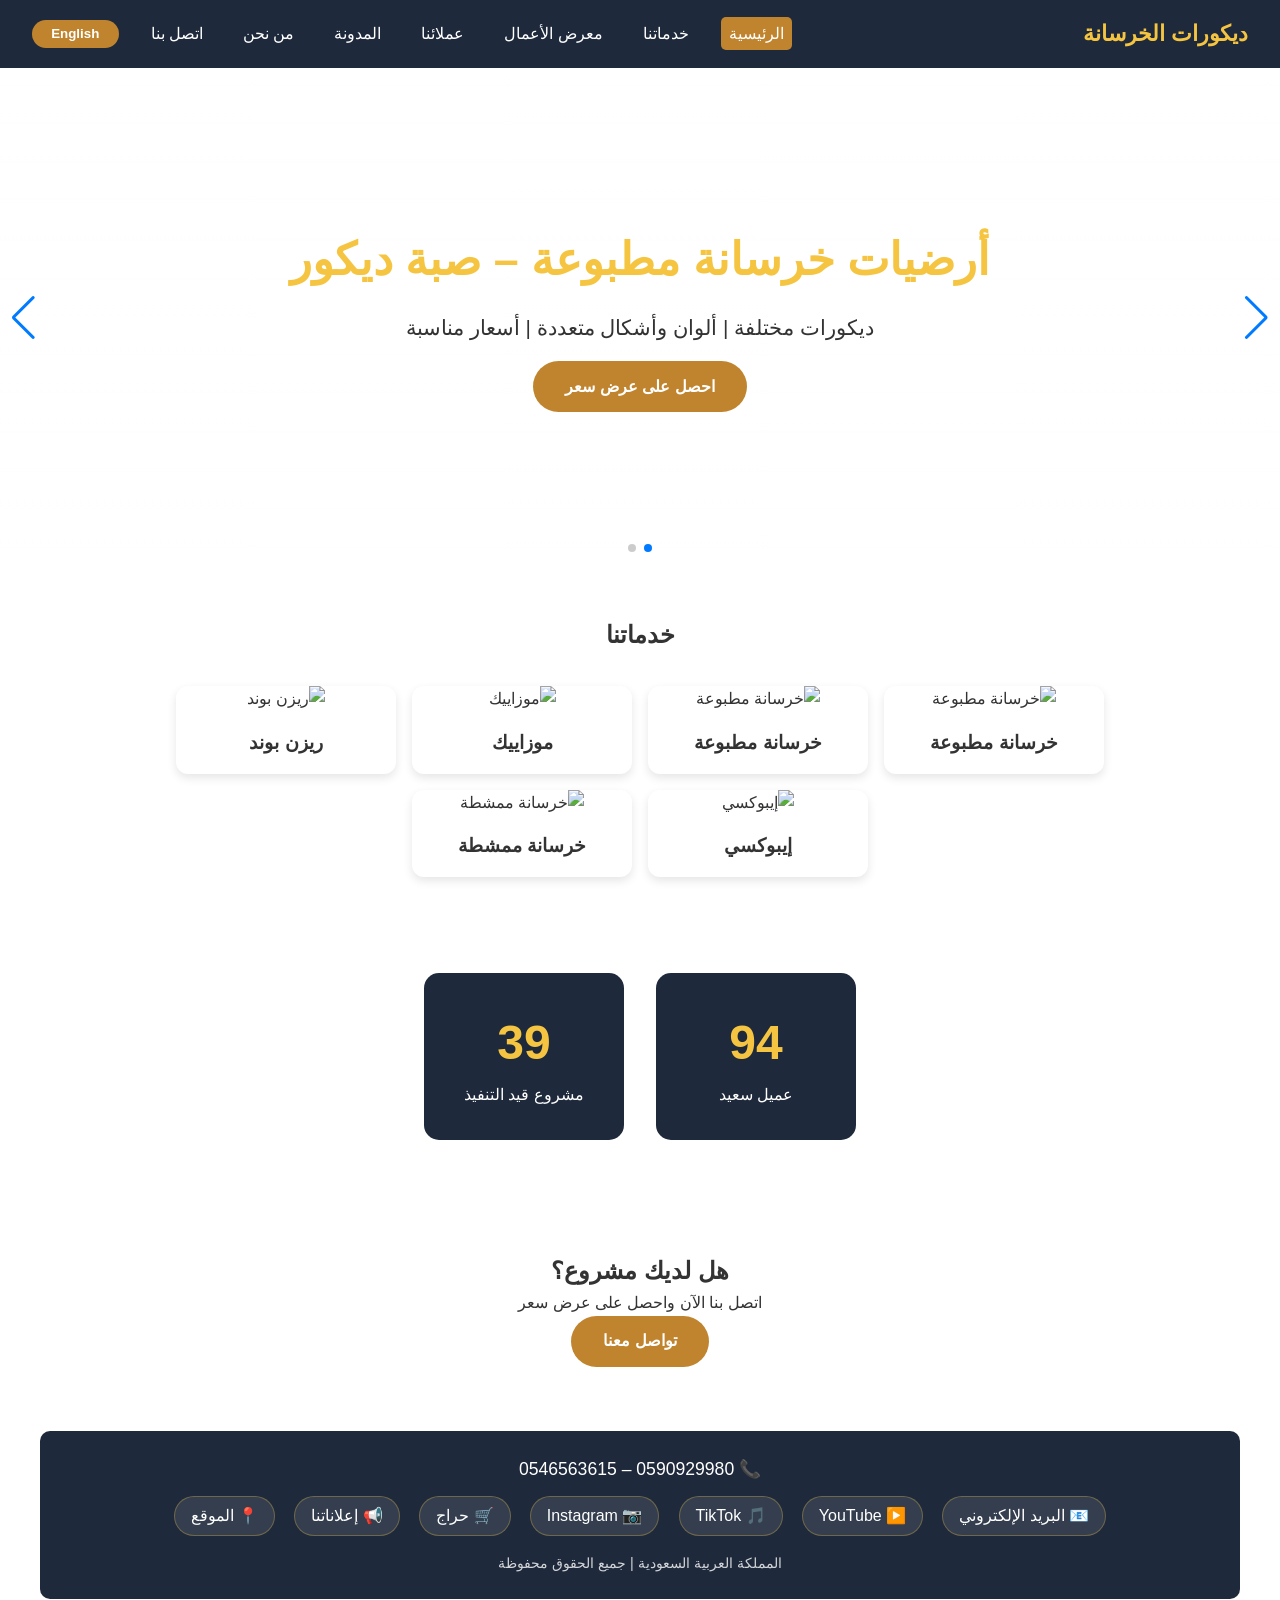
==== commit 35651aab: "Final professional service names with standard construction terminology" ====
--- a/index.html
+++ b/index.html
@@ -4,8 +4,8 @@
     <meta charset="UTF-8">
     <meta name="viewport" content="width=device-width, initial-scale=1.0">
     <title>أرضيات خرسانة مطبوعة – صبة ديكور | Stamped Concrete Flooring</title>
-    <meta name="description" content="خدمات أرضيات خرسانة مطبوعة وملونة في المملكة العربية السعودية – صبة مروحة، موزاييك، ترازو، ريزن بوند. أسعار مناسبة وجودة عالية.">
-    <meta name="keywords" content="خرسانة مطبوعة, أرضيات ديكور, صبة ترازو, موزاييك, ريزن بوند, السعودية, ديكورات خرسانية">
+    <meta name="description" content="خدمات أرضيات خرسانة مطبوعة وملونة في المملكة العربية السعودية – خرسانة مطبوعة، موزاييك، ريزن بوند، إيبوكسي. أسعار مناسبة وجودة عالية.">
+    <meta name="keywords" content="خرسانة مطبوعة, موزاييك, ريزن بوند, إيبوكسي, خرسانة ممشطة, السعودية, ديكورات خرسانية">
     <meta property="og:title" content="أرضيات خرسانة مطبوعة – صبة ديكور">
     <meta property="og:description" content="أفضل خدمات الخرسانة المطبوعة في السعودية – تصاميم عصرية، أسعار تنافسية.">
     <meta property="og:type" content="website">
@@ -31,7 +31,6 @@
     </script>
 </head>
 <body>
-    <!-- HAMBURGER NAVIGATION -->
     <nav>
         <div class="logo">ديكورات الخرسانة</div>
         <button class="hamburger" id="hamburger">☰</button>
@@ -62,7 +61,7 @@
             <div class="swiper-slide slide2">
                 <div class="slide-content" data-aos="fade-up">
                     <h1>خبرة في جميع أنواع الأرضيات الديكورية</h1>
-                    <p>صبة ترازو، ريزن بوند، موزاييك، ومشطبة</p>
+                    <p>خرسانة مطبوعة، موزاييك، ريزن بوند، إيبوكسي</p>
                     <a href="services.html" class="btn">شاهد خدماتنا</a>
                 </div>
             </div>
@@ -72,17 +71,17 @@
         <div class="swiper-button-prev"></div>
     </div>
 
-    <!-- Services Overview -->
+    <!-- Services Overview (Final names) -->
     <section class="services-overview" data-aos="fade-up">
         <h2>خدماتنا</h2>
         <div class="service-cards">
             <a href="service-stamped.html" class="service-card">
                 <img src="images/gallery/work1.jpeg" alt="خرسانة مطبوعة">
-                <h3>الخرسانة المطبوعة</h3>
+                <h3>خرسانة مطبوعة</h3>
             </a>
             <a href="service-terrazzo.html" class="service-card">
-                <img src="images/gallery/work3.jpeg" alt="صبة ترازو">
-                <h3>صبة ترازو</h3>
+                <img src="images/gallery/work3.jpeg" alt="خرسانة مطبوعة">
+                <h3>خرسانة مطبوعة</h3>
             </a>
             <a href="service-mosaic.html" class="service-card">
                 <img src="images/gallery/work2.jpeg" alt="موزاييك">
@@ -91,6 +90,14 @@
             <a href="service-resin.html" class="service-card">
                 <img src="images/gallery/work5.jpeg" alt="ريزن بوند">
                 <h3>ريزن بوند</h3>
+            </a>
+            <a href="service-stamped.html" class="service-card">
+                <img src="images/gallery/work6.jpeg" alt="إيبوكسي">
+                <h3>إيبوكسي</h3>
+            </a>
+            <a href="service-stamped.html" class="service-card">
+                <img src="images/gallery/work4.jpeg" alt="خرسانة ممشطة">
+                <h3>خرسانة ممشطة</h3>
             </a>
         </div>
     </section>
--- a/css/style.css
+++ b/css/style.css
@@ -73,14 +73,20 @@
     font-weight: bold;
 }
 
-/* ========== HERO SLIDER ========== */
+/* ========== HERO SLIDER – WHITE BACKGROUND ========== */
 .hero-slider { width:100%; height:500px; }
 .swiper-slide { display:flex; align-items:center; justify-content:center; color:white; background-size:cover; background-position:center; }
-.slide1 { background: linear-gradient(rgba(0,0,0,0.6), rgba(0,0,0,0.4)), url('../images/gallery/work1.jpeg') no-repeat center/cover; }
-.slide2 { background: linear-gradient(rgba(0,0,0,0.6), rgba(0,0,0,0.4)), url('../images/gallery/work5.jpeg') no-repeat center/cover; }
+
+.slide1 {
+    background: linear-gradient(rgba(255,255,255,0.9), rgba(255,255,255,0.85)), url('../images/gallery/work1.jpeg') no-repeat center/cover;
+}
+.slide2 {
+    background: linear-gradient(rgba(255,255,255,0.9), rgba(255,255,255,0.85)), url('../images/gallery/work5.jpeg') no-repeat center/cover;
+}
+
 .slide-content { text-align:center; padding:2rem; }
-.slide-content h1 { font-size:2.8rem; color:#f5c542; }
-.slide-content p { font-size:1.3rem; margin:1rem 0; }
+.slide-content h1 { font-size:2.8rem; color:#f5c542; }  /* change to #1e293b for black text */
+.slide-content p { font-size:1.3rem; margin:1rem 0; color:#333; }
 
 .btn {
     display: inline-block;
@@ -190,6 +196,16 @@
 .lightbox-content { display:block; margin:auto; max-width:80%; max-height:80vh; }
 .close { position:absolute; top:30px; right:45px; color:#fff; font-size:40px; cursor:pointer; }
 #caption { text-align:center; color:#ccc; padding:10px 0; }
+
+/* ========== LANGUAGE DIRECTION ALIGNMENT ========== */
+html[dir="rtl"] body {
+    direction: rtl;
+    text-align: right;
+}
+html[dir="ltr"] body {
+    direction: ltr;
+    text-align: left;
+}
 
 /* ========== MOBILE RESPONSIVE ========== */
 @media (max-width: 768px) {
@@ -235,4 +251,8 @@
 
     .contact-form-section { width: 90%; margin: 1rem auto; }
     .extra-links { width: 90%; margin: 1rem auto; }
+    /* Force left alignment for all elements when English is active */
+html[dir="ltr"] * {
+    text-align: left !important;
+}
 }
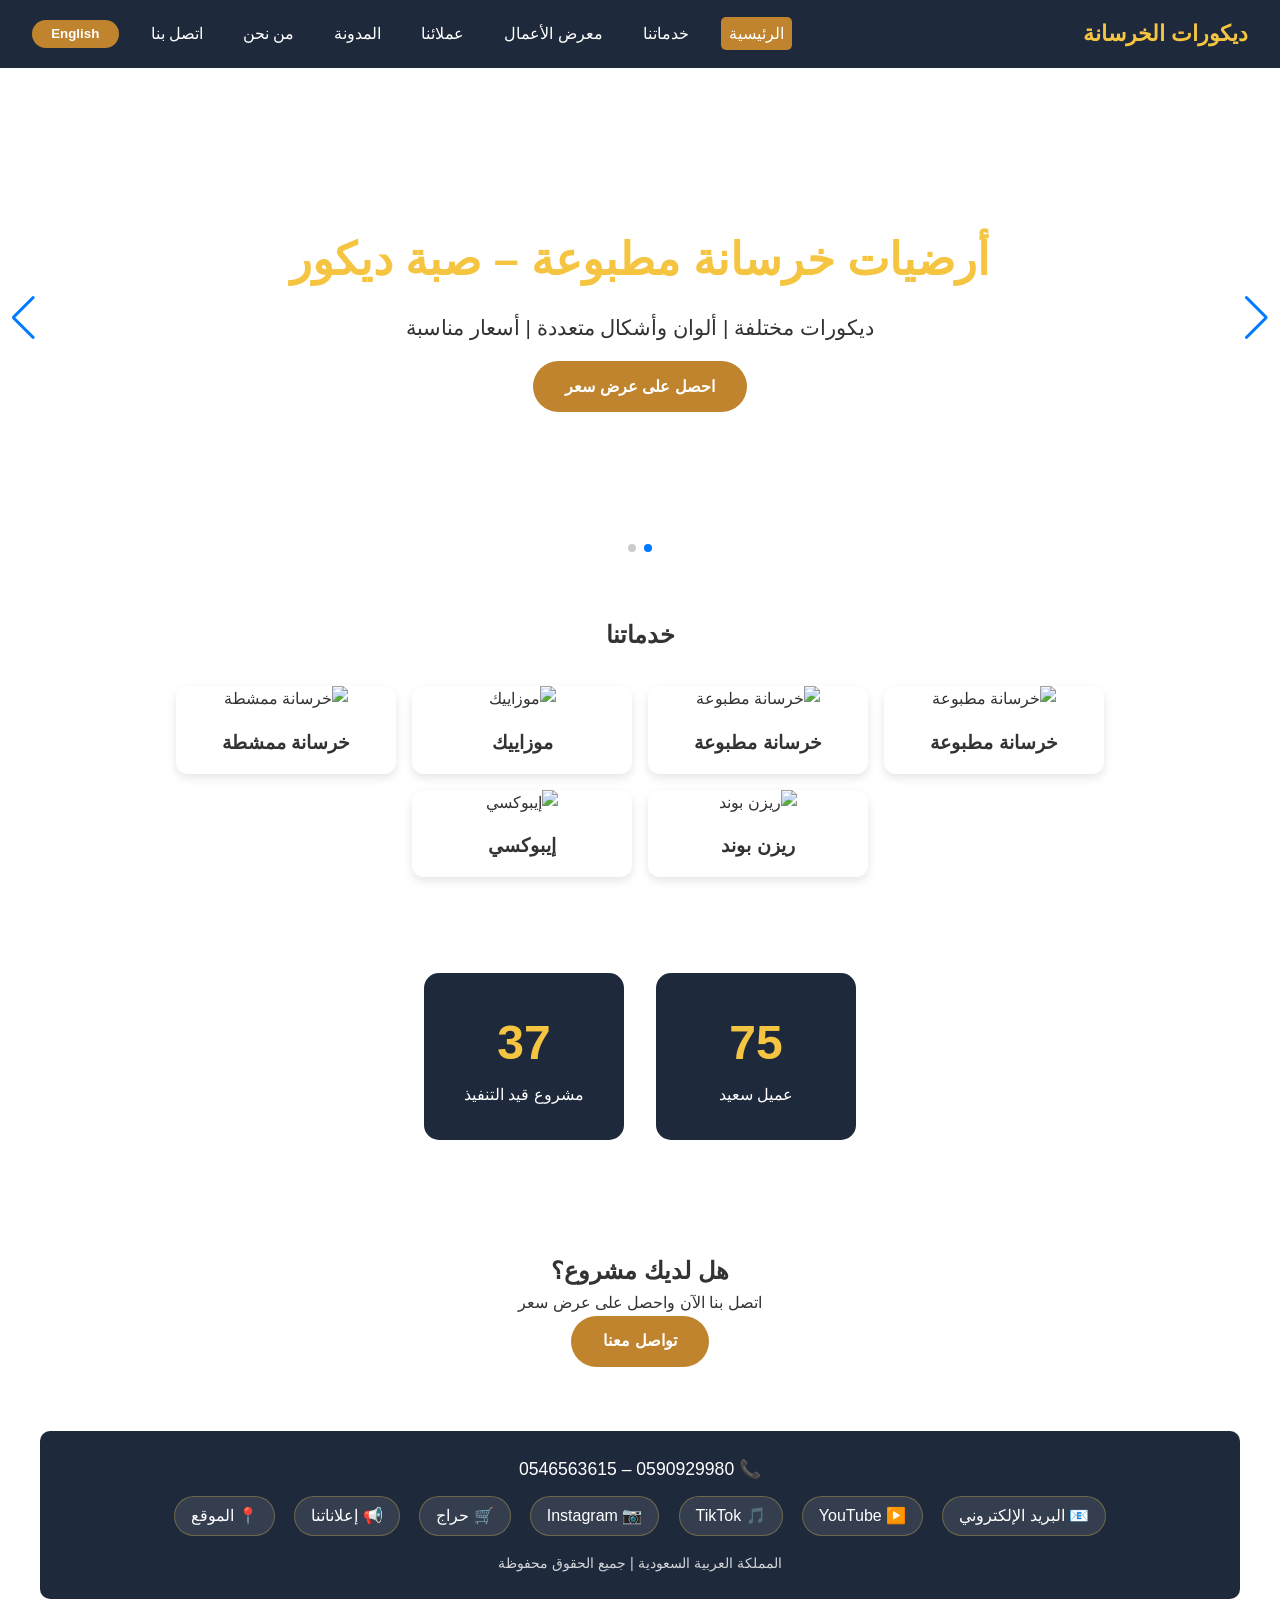
==== commit d8919787: "Final correction of all service names per client's table" ====
--- a/index.html
+++ b/index.html
@@ -48,7 +48,6 @@
         </div>
     </nav>
 
-    <!-- Hero Slider -->
     <div class="swiper hero-slider">
         <div class="swiper-wrapper">
             <div class="swiper-slide slide1">
@@ -71,7 +70,7 @@
         <div class="swiper-button-prev"></div>
     </div>
 
-    <!-- Services Overview (Final names) -->
+    <!-- ★★★ CORRECTED SERVICE CARDS ★★★ -->
     <section class="services-overview" data-aos="fade-up">
         <h2>خدماتنا</h2>
         <div class="service-cards">
@@ -79,7 +78,7 @@
                 <img src="images/gallery/work1.jpeg" alt="خرسانة مطبوعة">
                 <h3>خرسانة مطبوعة</h3>
             </a>
-            <a href="service-terrazzo.html" class="service-card">
+            <a href="service-stamped.html" class="service-card">
                 <img src="images/gallery/work3.jpeg" alt="خرسانة مطبوعة">
                 <h3>خرسانة مطبوعة</h3>
             </a>
@@ -87,22 +86,21 @@
                 <img src="images/gallery/work2.jpeg" alt="موزاييك">
                 <h3>موزاييك</h3>
             </a>
+            <a href="service-terrazzo.html" class="service-card">
+                <img src="images/gallery/work4.jpeg" alt="خرسانة ممشطة">
+                <h3>خرسانة ممشطة</h3>
+            </a>
             <a href="service-resin.html" class="service-card">
                 <img src="images/gallery/work5.jpeg" alt="ريزن بوند">
                 <h3>ريزن بوند</h3>
             </a>
-            <a href="service-stamped.html" class="service-card">
+            <a href="service-epoxy.html" class="service-card">
                 <img src="images/gallery/work6.jpeg" alt="إيبوكسي">
                 <h3>إيبوكسي</h3>
-            </a>
-            <a href="service-stamped.html" class="service-card">
-                <img src="images/gallery/work4.jpeg" alt="خرسانة ممشطة">
-                <h3>خرسانة ممشطة</h3>
             </a>
         </div>
     </section>
 
-    <!-- Counter Section -->
     <section class="counter-section" data-aos="fade-up">
         <div class="counter-box">
             <span class="counter-number" id="happyCustomers" data-target="350">0</span>
@@ -114,7 +112,6 @@
         </div>
     </section>
 
-    <!-- CTA -->
     <section class="cta" data-aos="fade-up">
         <h2>هل لديك مشروع؟</h2>
         <p>اتصل بنا الآن واحصل على عرض سعر</p>
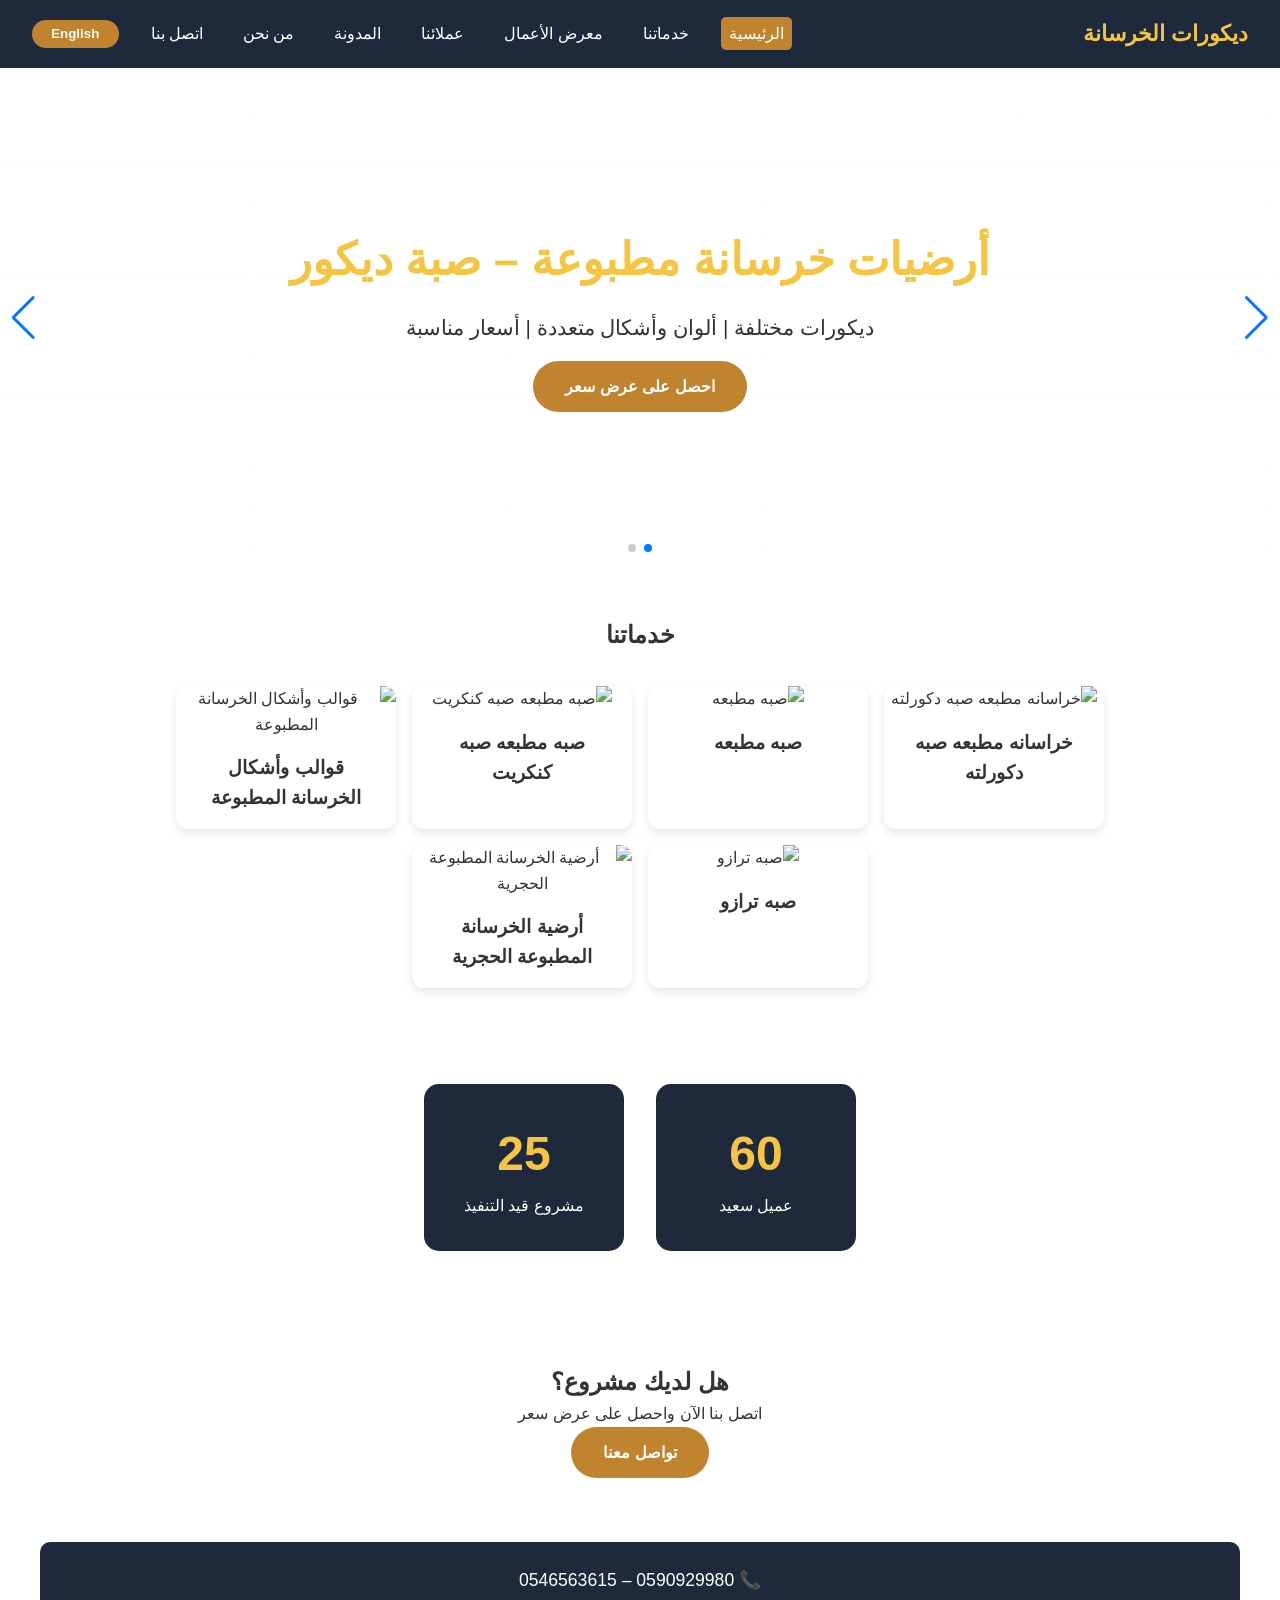
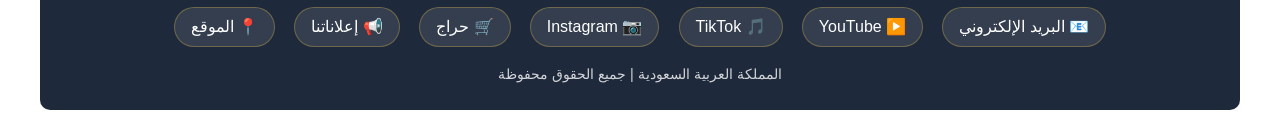
==== commit cb0f5a81: "Final exact work names per client's list for all images" ====
--- a/index.html
+++ b/index.html
@@ -70,33 +70,33 @@
         <div class="swiper-button-prev"></div>
     </div>
 
-    <!-- ★★★ CORRECTED SERVICE CARDS ★★★ -->
+    <!-- ★★★ CORRECTED SERVICE CARDS WITH EXACT WORK NAMES ★★★ -->
     <section class="services-overview" data-aos="fade-up">
         <h2>خدماتنا</h2>
         <div class="service-cards">
             <a href="service-stamped.html" class="service-card">
-                <img src="images/gallery/work1.jpeg" alt="خرسانة مطبوعة">
-                <h3>خرسانة مطبوعة</h3>
+                <img src="images/gallery/work1.jpeg" alt="خراسانه مطبعه صبه دكورلته">
+                <h3>خراسانه مطبعه صبه دكورلته</h3>
             </a>
             <a href="service-stamped.html" class="service-card">
-                <img src="images/gallery/work3.jpeg" alt="خرسانة مطبوعة">
-                <h3>خرسانة مطبوعة</h3>
+                <img src="images/gallery/work3.jpeg" alt="صبه مطبعه">
+                <h3>صبه مطبعه</h3>
             </a>
             <a href="service-mosaic.html" class="service-card">
-                <img src="images/gallery/work2.jpeg" alt="موزاييك">
-                <h3>موزاييك</h3>
+                <img src="images/gallery/work2.jpeg" alt="صبه مطبعه صبه كنكريت">
+                <h3>صبه مطبعه صبه كنكريت</h3>
             </a>
             <a href="service-terrazzo.html" class="service-card">
-                <img src="images/gallery/work4.jpeg" alt="خرسانة ممشطة">
-                <h3>خرسانة ممشطة</h3>
+                <img src="images/gallery/work4.jpeg" alt="قوالب وأشكال الخرسانة المطبوعة">
+                <h3>قوالب وأشكال الخرسانة المطبوعة</h3>
             </a>
             <a href="service-resin.html" class="service-card">
-                <img src="images/gallery/work5.jpeg" alt="ريزن بوند">
-                <h3>ريزن بوند</h3>
+                <img src="images/gallery/work5.jpeg" alt="صبه ترازو">
+                <h3>صبه ترازو</h3>
             </a>
             <a href="service-epoxy.html" class="service-card">
-                <img src="images/gallery/work6.jpeg" alt="إيبوكسي">
-                <h3>إيبوكسي</h3>
+                <img src="images/gallery/work6.jpeg" alt="أرضية الخرسانة المطبوعة الحجرية">
+                <h3>أرضية الخرسانة المطبوعة الحجرية</h3>
             </a>
         </div>
     </section>
